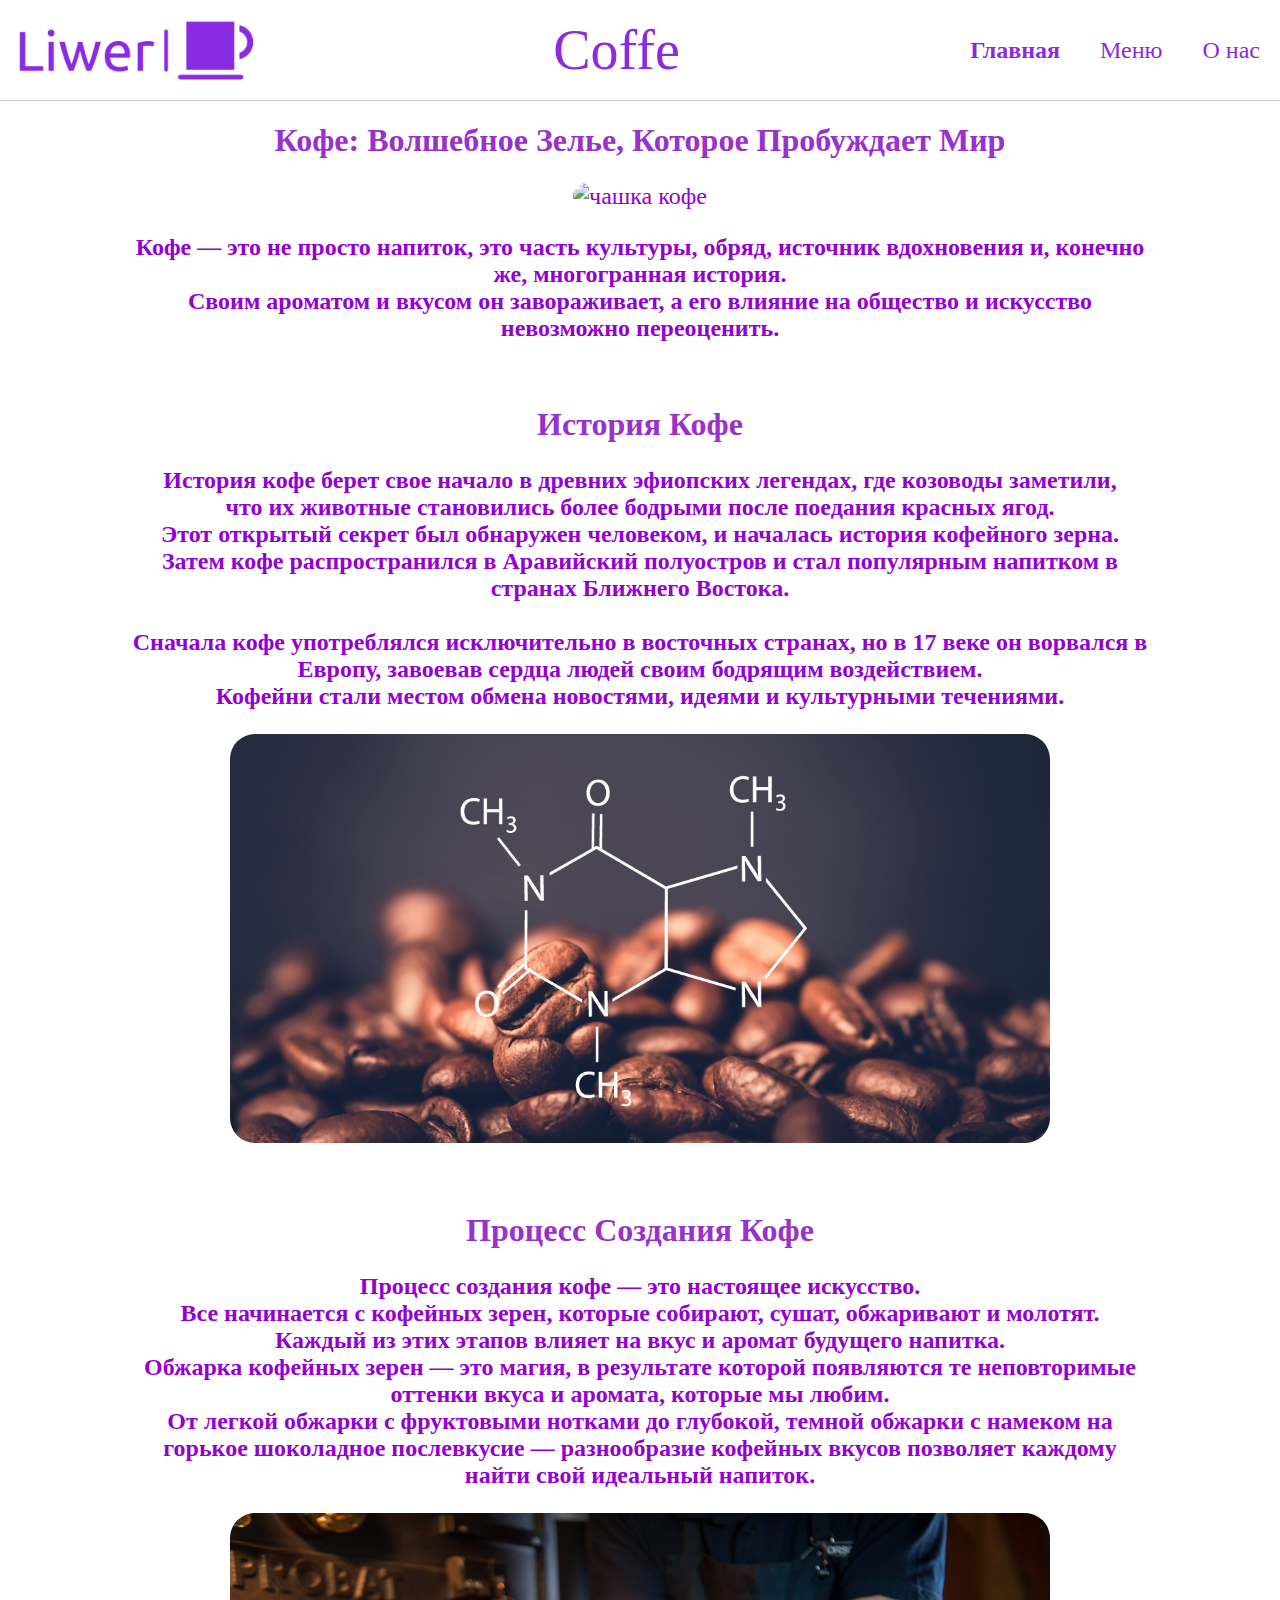
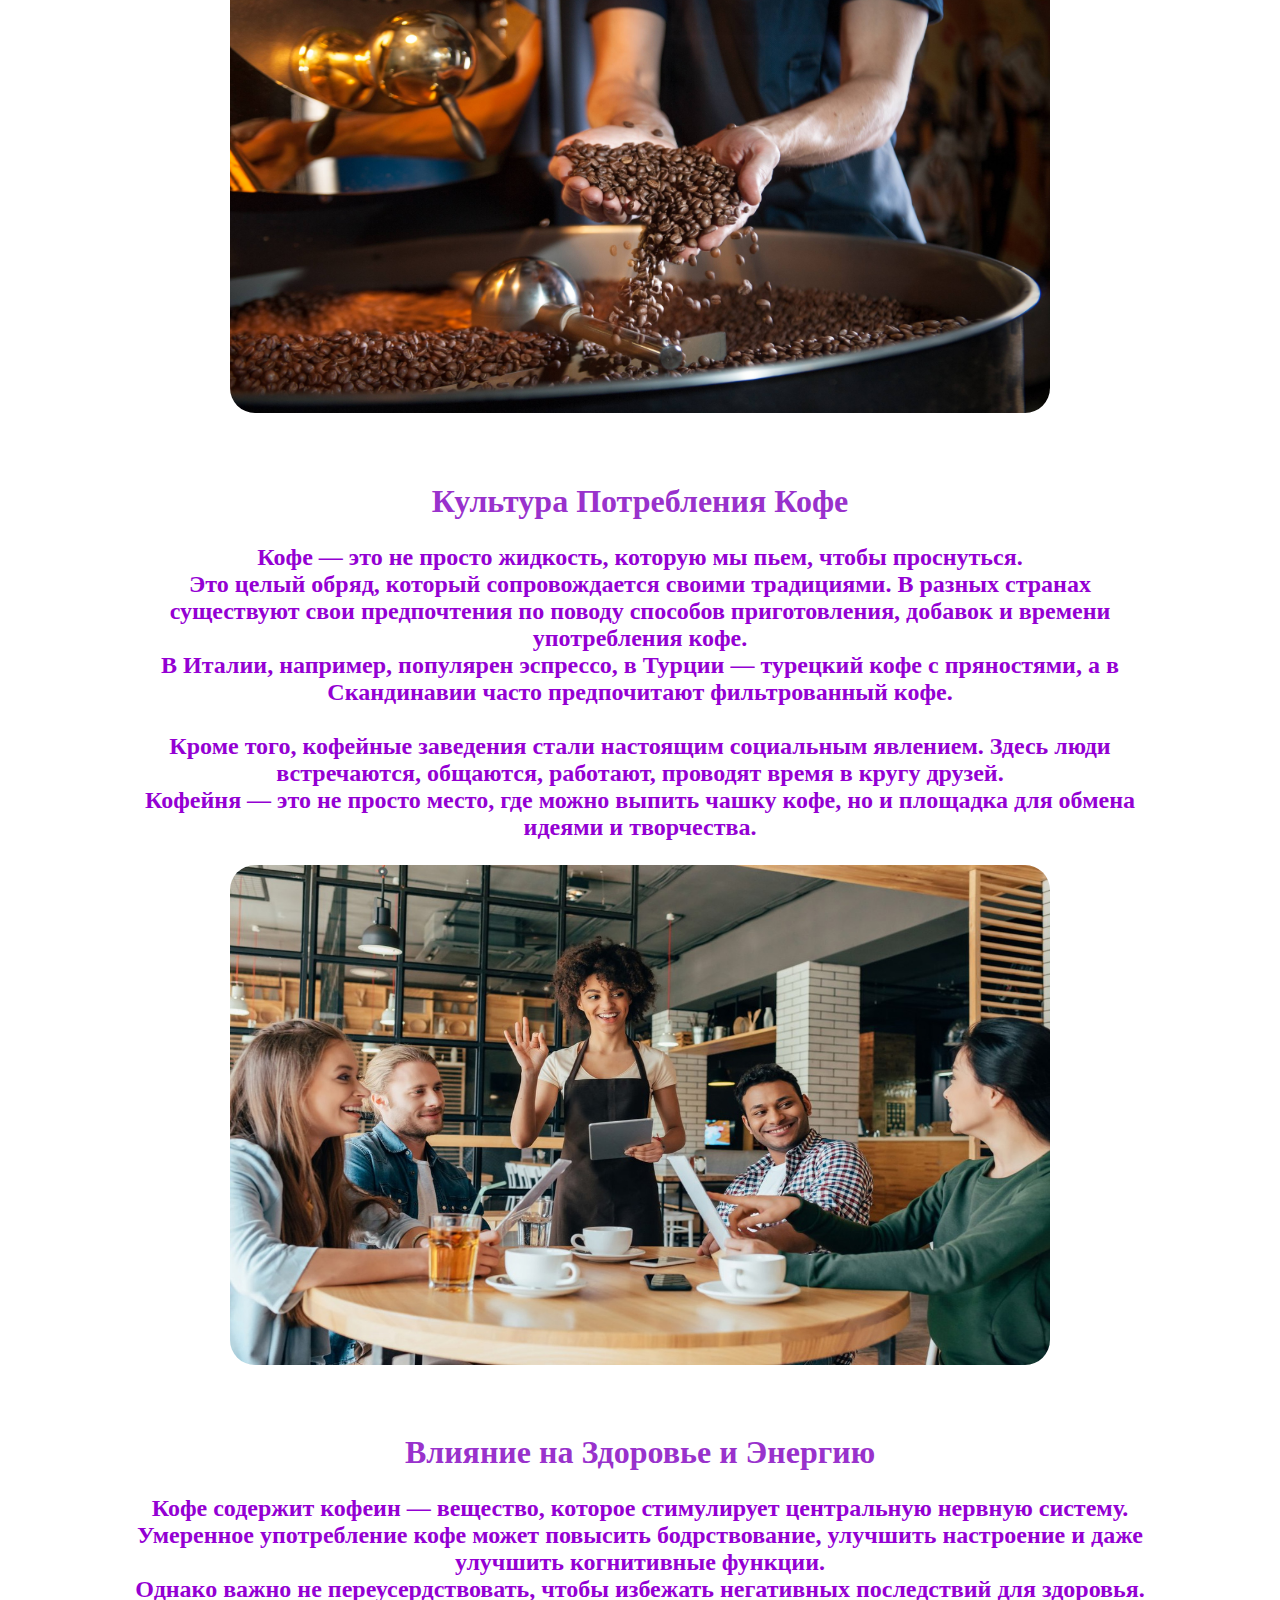
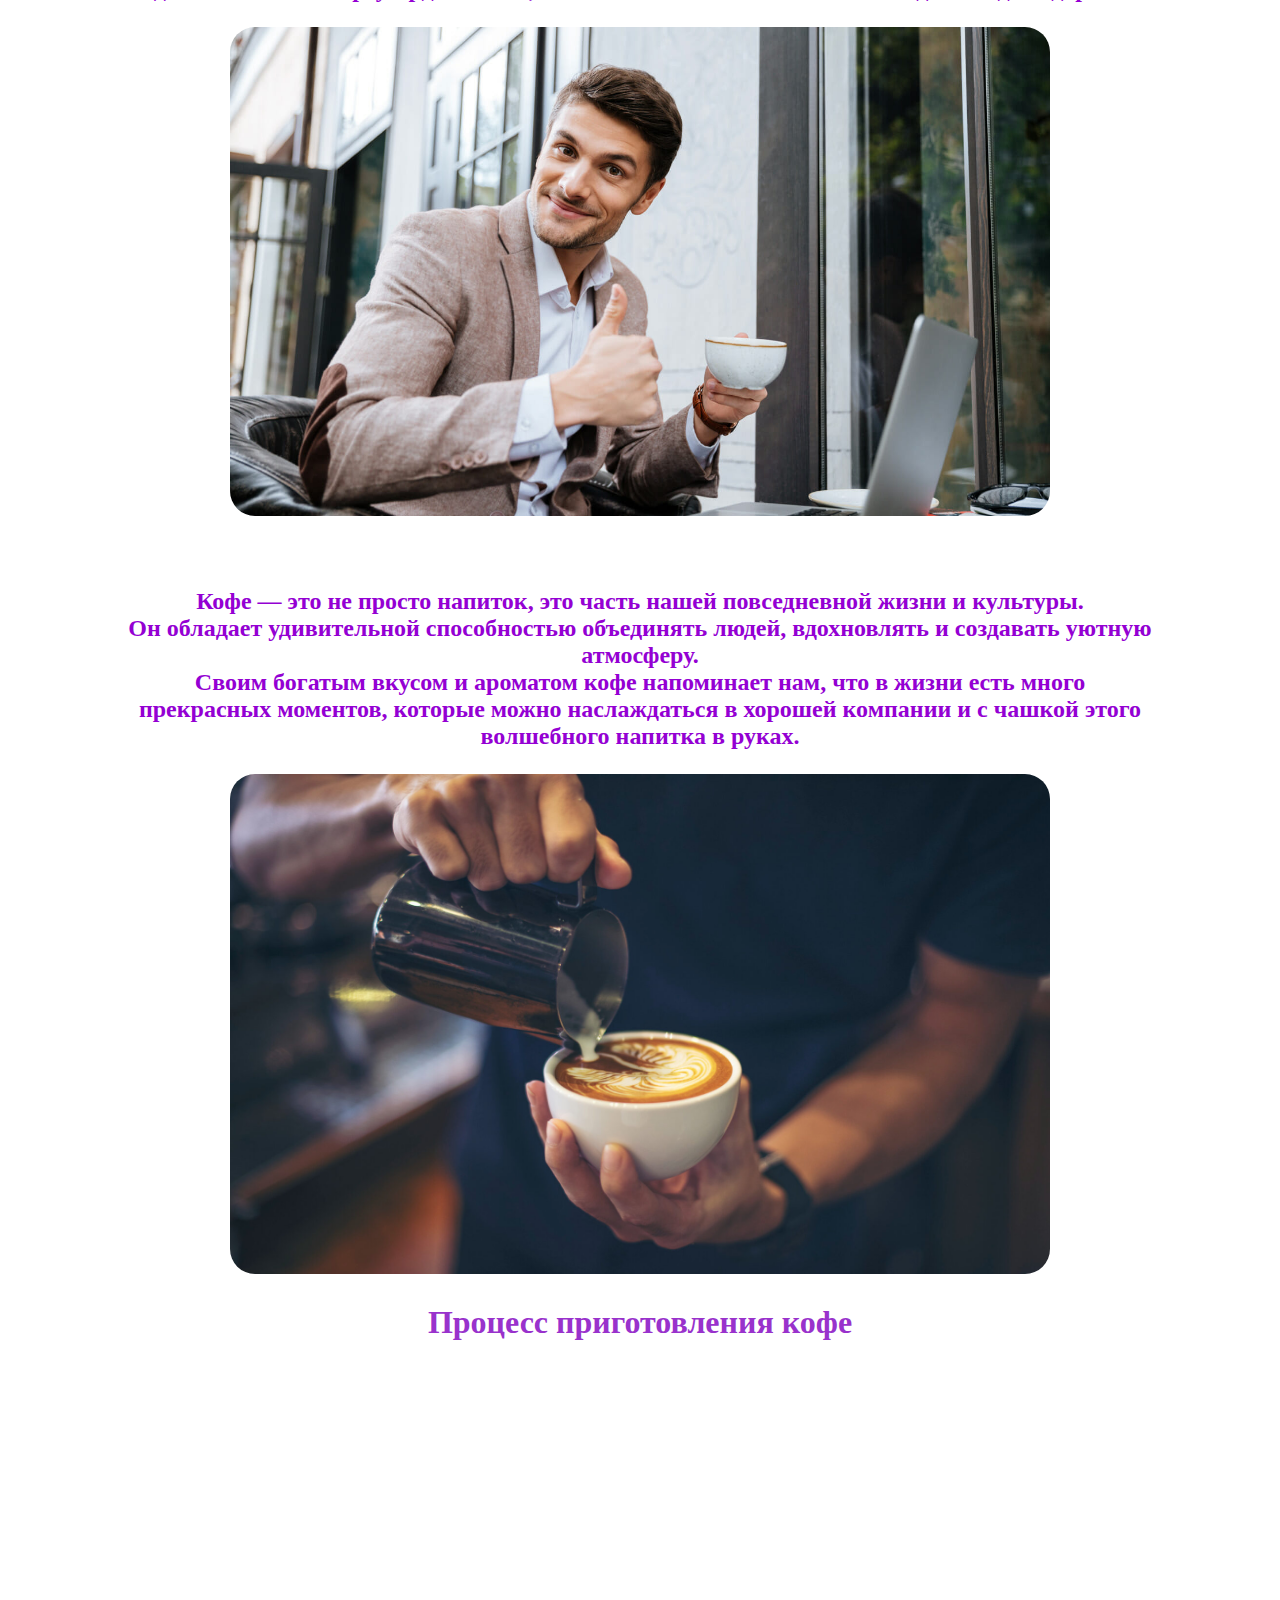
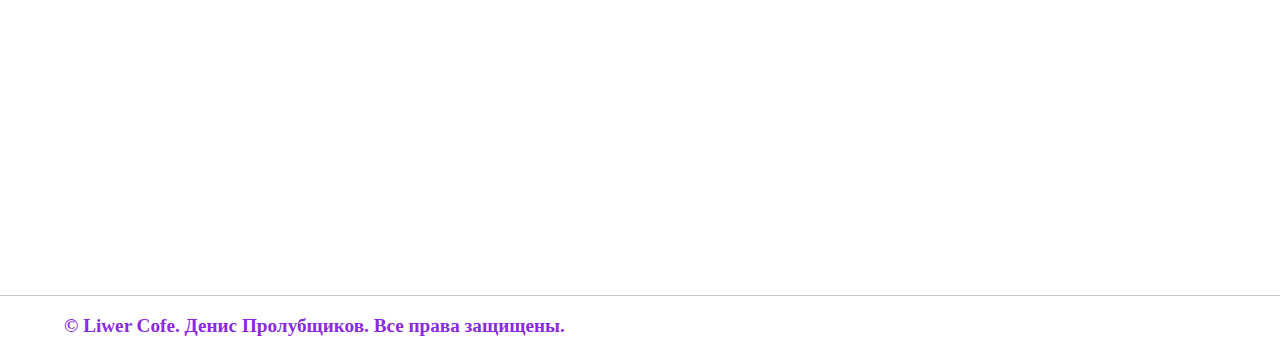
==== index.html @ 3931e284 "Add files via upload" ====
<!DOCTYPE html>
<html lang="en">
<head>
    <meta charset="UTF-8">
    <meta name="viewport" content="width=device-width, initial-scale=1.0">
    <link rel="stylesheet" href="./font-awesome/css/font-awesome.min.css">
    <link rel="stylesheet" href="style.css">
    <link rel="icon" href="icon.jpg" type="image/png">
    <title>Coffe</title>
</head>
<body>
    <header>
        <div class="container">
            <img class="pp_a_img" src="liw_logo.png" alt="" height="100px">
            <p class="pp" style="text-align: center;">Coffe</p>
            <nav id="menu">
                <ul>
                    <li><a href="#" class="active">Главная</a></li>
                    <li><a href="menu.html">Меню</a></li>
                    <li><a href="o_nas.html">О нас</a></li>
                </ul>
            </nav>
        </div>
    </header>
    <main>
        <h1><strong>Кофе: Волшебное Зелье, Которое Пробуждает Мир</strong></h1>
        <p class="maan"><img src="./img1/kofe.jpg" class="cofe" alt="чашка кофе"></p>
        <p class="maan"><strong>Кофе — это не просто напиток, это часть культуры, обряд, источник вдохновения и, конечно же, многогранная история. <br>
             Своим ароматом и вкусом он завораживает, а его влияние на общество и искусство невозможно переоценить.</p></strong><br>
        <h1><strong>История Кофе</strong></h1>
        <p class="maan"><strong>История кофе берет свое начало в древних эфиопских легендах, где козоводы заметили,<br>
             что их животные становились более бодрыми после поедания красных ягод.<br>
            Этот открытый секрет был обнаружен человеком, и началась история кофейного зерна.<br>
            Затем кофе распространился в Аравийский полуостров и стал популярным напитком в странах Ближнего Востока. <br><br>

            Сначала кофе употреблялся исключительно в восточных странах, но в 17 веке он ворвался в Европу, завоевав сердца людей своим бодрящим воздействием.<br>
            Кофейни стали местом обмена новостями, идеями и культурными течениями.</strong></p>
        <p class="maan"><img class="cofe" src="./img1/cocain.jpg" alt="кофеин "></p><br>
        <h1><strong>Процесс Создания Кофе</strong></h1>
        <p class="maan"><strong>Процесс создания кофе — это настоящее искусство. <br>
             Все начинается с кофейных зерен, которые собирают, сушат, обжаривают и молотят.<br>
            Каждый из этих этапов влияет на вкус и аромат будущего напитка.<br>

            Обжарка кофейных зерен — это магия, в результате которой появляются те неповторимые оттенки вкуса и аромата, которые мы любим.<br>
            От легкой обжарки с фруктовыми нотками до глубокой, темной обжарки с намеком на горькое шоколадное послевкусие — разнообразие кофейных вкусов
            позволяет каждому найти свой идеальный напиток.</strong></p>
        <p class="maan"><img src="./img1/mef.jpeg" class="cofe" alt="чел трогает зёрна кофе"></p><br>
        <h1><strong>Культура Потребления Кофе</strong></h1>
        <p class="maan"><strong>Кофе — это не просто жидкость, которую мы пьем, чтобы проснуться. <br>
        Это целый обряд, который сопровождается своими традициями. В разных странах существуют свои предпочтения по поводу способов приготовления,
         добавок и времени употребления кофе.<br>  В Италии, например, популярен эспрессо, в Турции — турецкий кофе с пряностями, а в Скандинавии часто предпочитают фильтрованный кофе. <br><br>
        Кроме того, кофейные заведения стали настоящим социальным явлением. Здесь люди встречаются, общаются, работают, проводят время в кругу друзей. <br>
         Кофейня — это не просто место, где можно выпить чашку кофе, но и площадка для обмена идеями и творчества.</strong></p>
        <p class="maan"><img src="./img1/pivo.jpg" class="cofe" alt="Люди пьют кофе в кофейне"></p><br>
        <h1><strong>Влияние на Здоровье и Энергию</strong></h1>
        <p class="maan"><strong>Кофе содержит кофеин — вещество, которое стимулирует центральную нервную систему. <br>
        Умеренное употребление кофе может повысить бодрствование, улучшить настроение и даже улучшить когнитивные функции. <br>
         Однако важно не переусердствовать, чтобы избежать негативных последствий для здоровья.</strong></p>
        <p class="maan"><img src="./img1/geroin.jpg" alt="бодрый человек после кофе" class="cofe"></p><br>
        <p class="maan"><strong>Кофе — это не просто напиток, это часть нашей повседневной жизни и культуры. <br>
        Он обладает удивительной способностью объединять людей, вдохновлять и создавать уютную атмосферу. <br>
        Своим богатым вкусом и ароматом кофе напоминает нам, что в жизни есть много прекрасных моментов, которые можно наслаждаться в хорошей компании и с чашкой этого волшебного напитка в руках.</strong></p>
        <p class="maan"><img src="./img1/cofe.jpg" class="cofe" alt=""></p>
        <h1><strong>Процесс приготовления кофе</strong></h1>
        <p class="maan"><iframe class="cofe" style="height: 500px;" src="https://www.youtube.com/embed/Wa12wQoaZ9o?si=lwxltxrwJlepYlxv" title="YouTube video player" frameborder="0" allow="accelerometer; autoplay; clipboard-write; encrypted-media; gyroscope; picture-in-picture; web-share" allowfullscreen></iframe></p>

    </main>
    <footer>
        <p class="podval"><strong>&copy; Liwer Cofe. Денис Пролубщиков.&nbsp;Все права защищены.</strong>&nbsp;&nbsp;<a href="https://vk.com/liwer_den"><i class="fa fa-vk" aria-hidden="true"></i></a>&nbsp;&nbsp;<a href="t.me/Den55top1gg"><i class="fa fa-telegram" aria-hidden="true"></i></a>&nbsp;&nbsp;<a href="mailto:denisprolubsikov8449@gmail.com"><i class="fa fa-envelope" aria-hidden="true"></i></a></p>
    </footer>
</body>
</html>
---- style.css ----
body {
    margin: 0;
    padding: 0;
    width: 100%;
    height: 100%;
}

.active {
    font-weight: bold;
}

header {
    background-color: white;
    height: 100px;
    position: sticky;
    max-height: 340px;
    top: 0;
    z-index: 2;
    display: flex;
    align-items: center;
    justify-content: space-between;
    width: 100%;
    border-bottom: 1px solid #c9c9c9;
}

.container {
    display: flex;
    align-items: center;
    justify-content: space-between;
    width: 100%;
}

.container img {
    margin-right: 20px;
}

.container .pp {
    color: #8A2BE2;
    font-size: 3.5rem;
    text-align: center;
    flex-grow: 1;
}

#menu {
    overflow: hidden; /* Избежим выхода за границы */
}

#menu ul {
    list-style-type: none;
    margin: 0;
    padding: 0;
    display: flex;
}

#menu ul li {
    margin-left: auto;
}

#menu ul li a {
    text-decoration: none;
    color: #8A2BE2;
    display: block;
    font-size: 1.5rem;
    background-color: white;
    padding: 10px 20px; /* Добавлены отступы */
}

#menu ul li a:hover {
    background: white;
    color: rgb(225, 0, 255);
    border-radius: 5px;
    transition: 1s;
}
h1{
    text-align: center;
    color: #9932CC;
}
h2{
    text-align: center;
    color: #9932CC;
}
.maan{
    color: #9400D3;
    font-size: 1.5rem;
    text-align: center;
}
main{
    margin-left: 10%;
    margin-right: 10%;
}
.cofe{
    width: 80%;
    max-height: 500px;
    height: auto;
    border-radius: 25px;
    text-align: center;
}
footer{
    bottom: 0;
    border-top: 1px solid #c9c9c9;
    clear: left;
    width: 100%;
    position: relative;
    color: #8A2BE2;
}
.podval{
    clear: left;
    color: #8A2BE2;
    padding-left: 5%;
    font-size: 1.2rem;
    
}
.podval a{
    color: #8A2BE2;
}
.podval a:hover{
    color: rgb(225, 0, 255);
}
@media only screen and (max-width: 768px) {
    header {
        height: 10%;
        justify-content: center;
        align-items: center;
    }

    .pp_a_img {
        height: 80px;
    }

    .container {
        flex-direction: column;
        align-items: center;
        margin-bottom: 10px; /* Adjust the margin to your preference */
    }

    .pp {
        text-align: center;
        font-size: 2.5rem;
        flex-grow: 0;
        margin-top: 3px;
        margin-bottom: 5px; /* Adjust the margin to your preference */
    }

    .container img {
        margin-right: 0;
        margin-bottom: 10px;
    }

    #menu ul {
        justify-content: center;
        text-align: center;
    }

    #menu ul li {
        margin: 0;
    }

    footer {
        padding: 10px 0;
    }
}


.box{
    display: flex;
    justify-content: space-between;
    width: 100%;
    margin: 20px auto;
    flex-wrap: wrap;  
    gap: 30px; 
    
}
.card{
    width: 25%;
    border: 1px solid black;
    padding: 20px;
    border-radius: 15px;
    max-width: 300px;
    background-color: white;
    margin-top: 10px;
    max-height: 400px;
}
.card_image{
    height: 80%;
    max-height: 200px;
    width: 80%;
    max-width: 200px;
    border-radius: 50%;
    text-align: center;
    
    
    
}
.product-card__description{
    text-align: center;
}
.card__description{
    margin-top: 15px;
    text-align: center;
    color: black;
    font-size: 1.2rem;
}
.img_p{
    text-align: center;
}
.product-card__price {
    text-align: center;
    font-weight: bold;
    margin-top: 10px;
  }
   
.product-card__button {
    width: 100%; /* Updated width to occupy the full width of the card */
    text-align: center;
    padding: 10px 30px;
    
    text-decoration: none;
    text-transform: uppercase;
    color: white;
    background-color: #1e88e5;
    border-radius: 15px;
    cursor: pointer;
    bottom: 16px;
}
.product-card__button{
    transition: all 0.8s ease 0s
}
.product-card__button:hover{
    background-color: #e53935;
}
@media screen and (max-width: 768px) {
    .card {
      width: 50%;
      max-width: 100%;
      margin: auto auto 15px;
    }
   }
   
   @media screen and (max-width: 480px) {
    .card {
      width: 95%;
    }
   }
hr{
    color: #c9c9c9;
    background-color: #c9c9c9;
}
.ok{
    text-align: center;
    color: #8A2BE2;
    font-size: 3.5rem;
    list-style-type: none;
    text-decoration: none;
    margin: auto;
}
.ok a{
    color: #8A2BE2;
    text-decoration: none;
    list-style-type: none;
}
.ok a:hover{
    color: rgb(225, 0, 255);
}
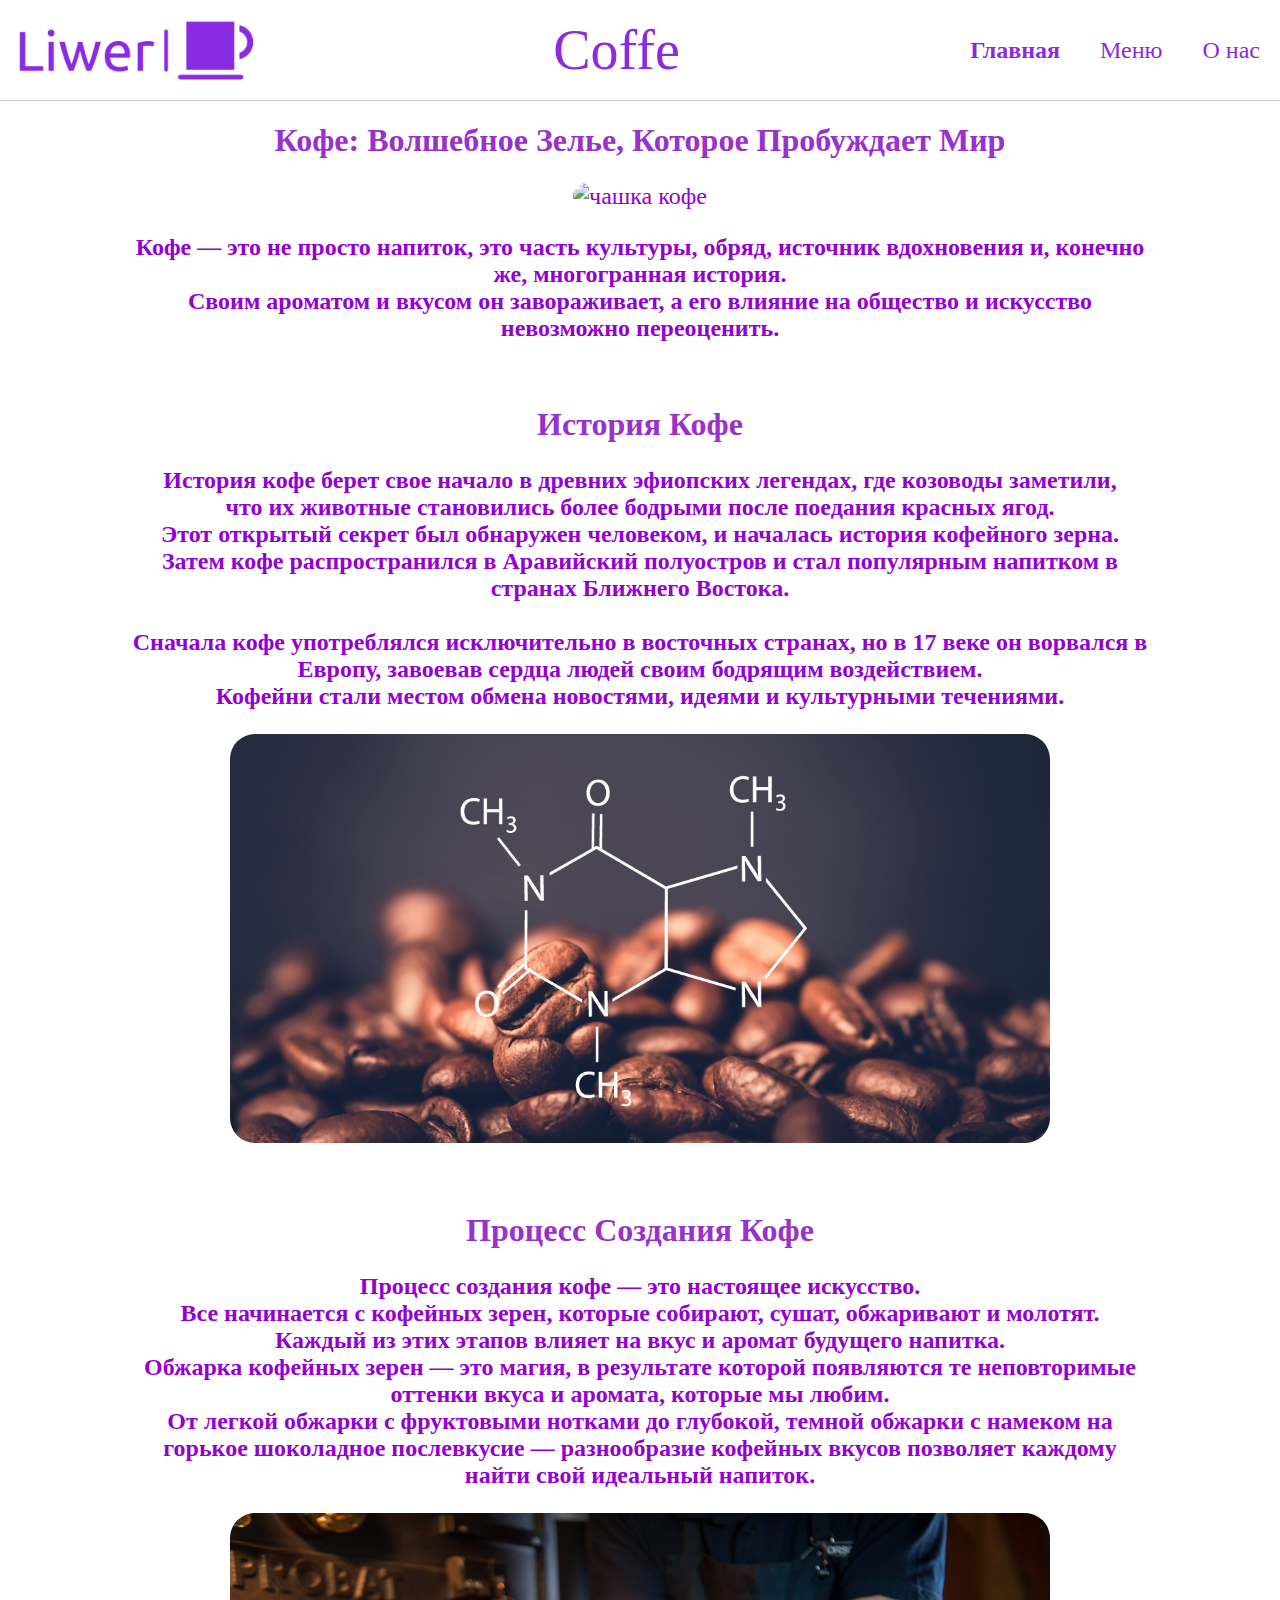
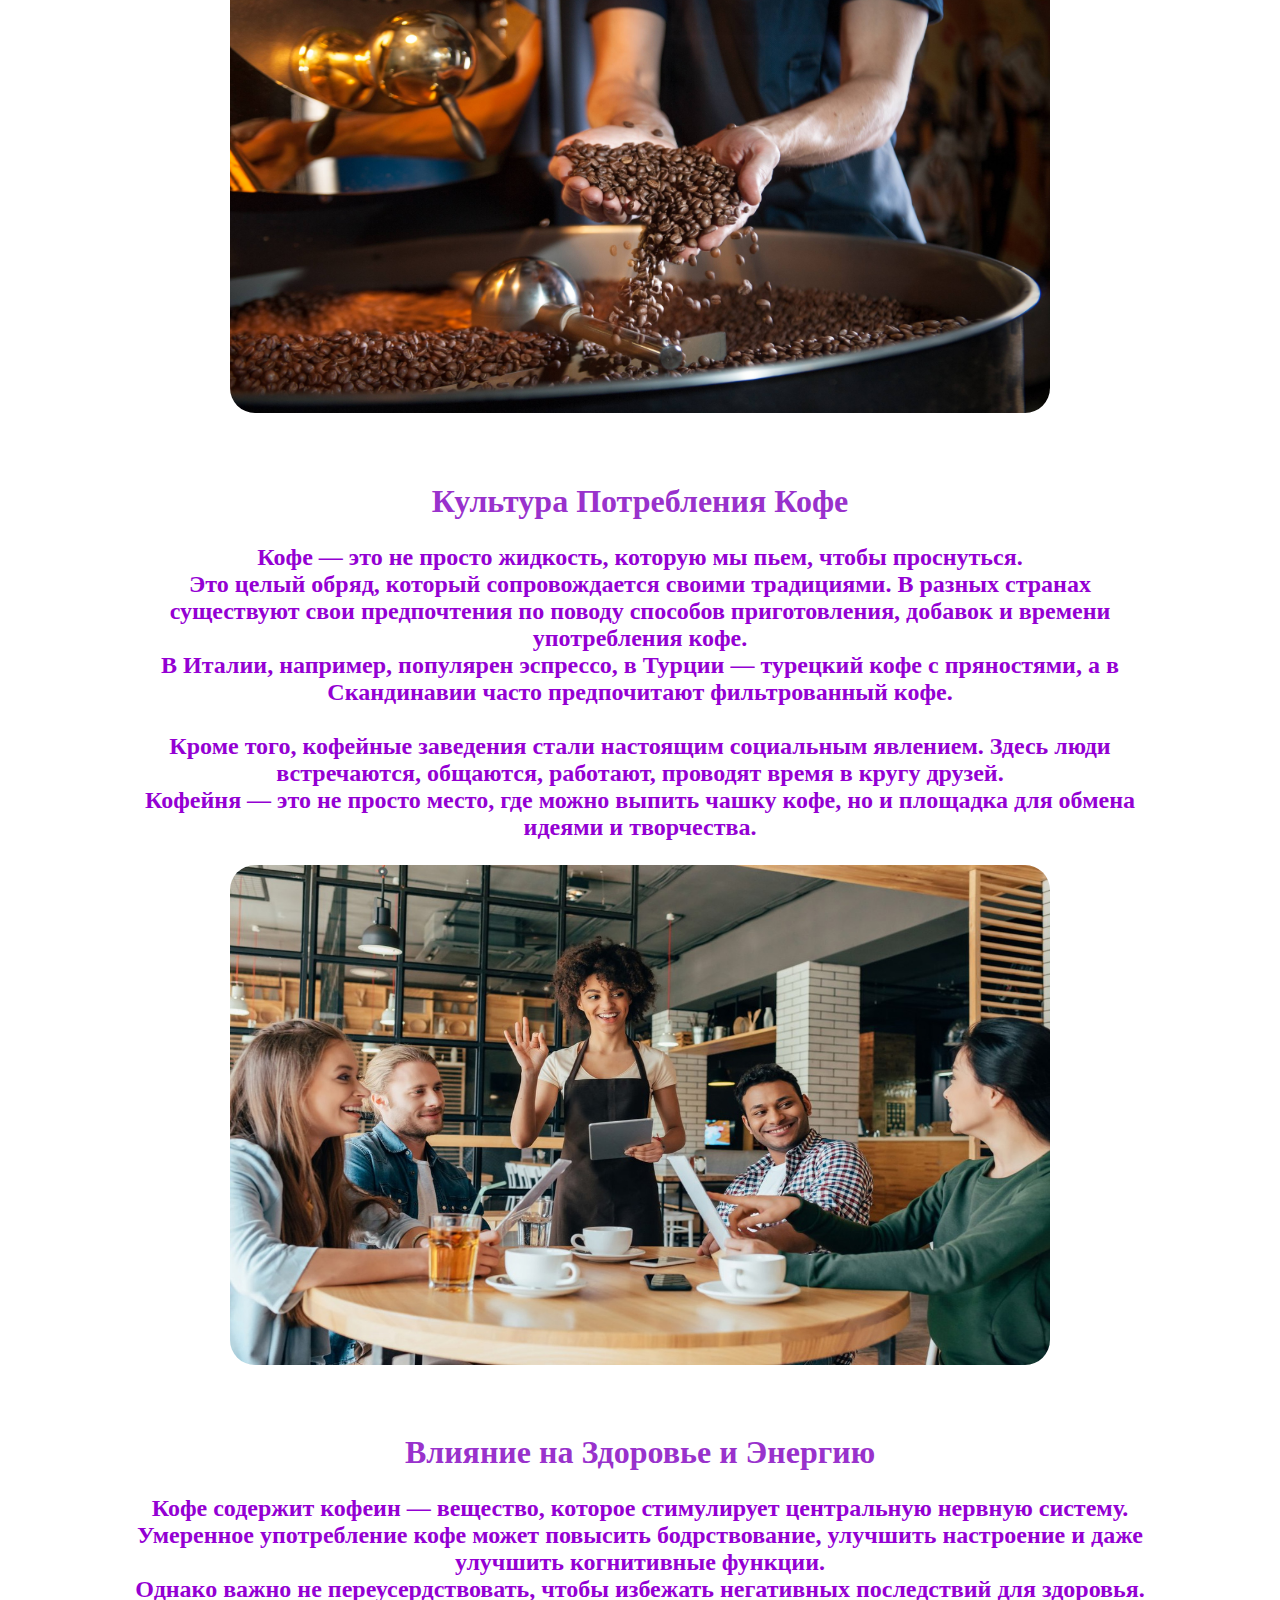
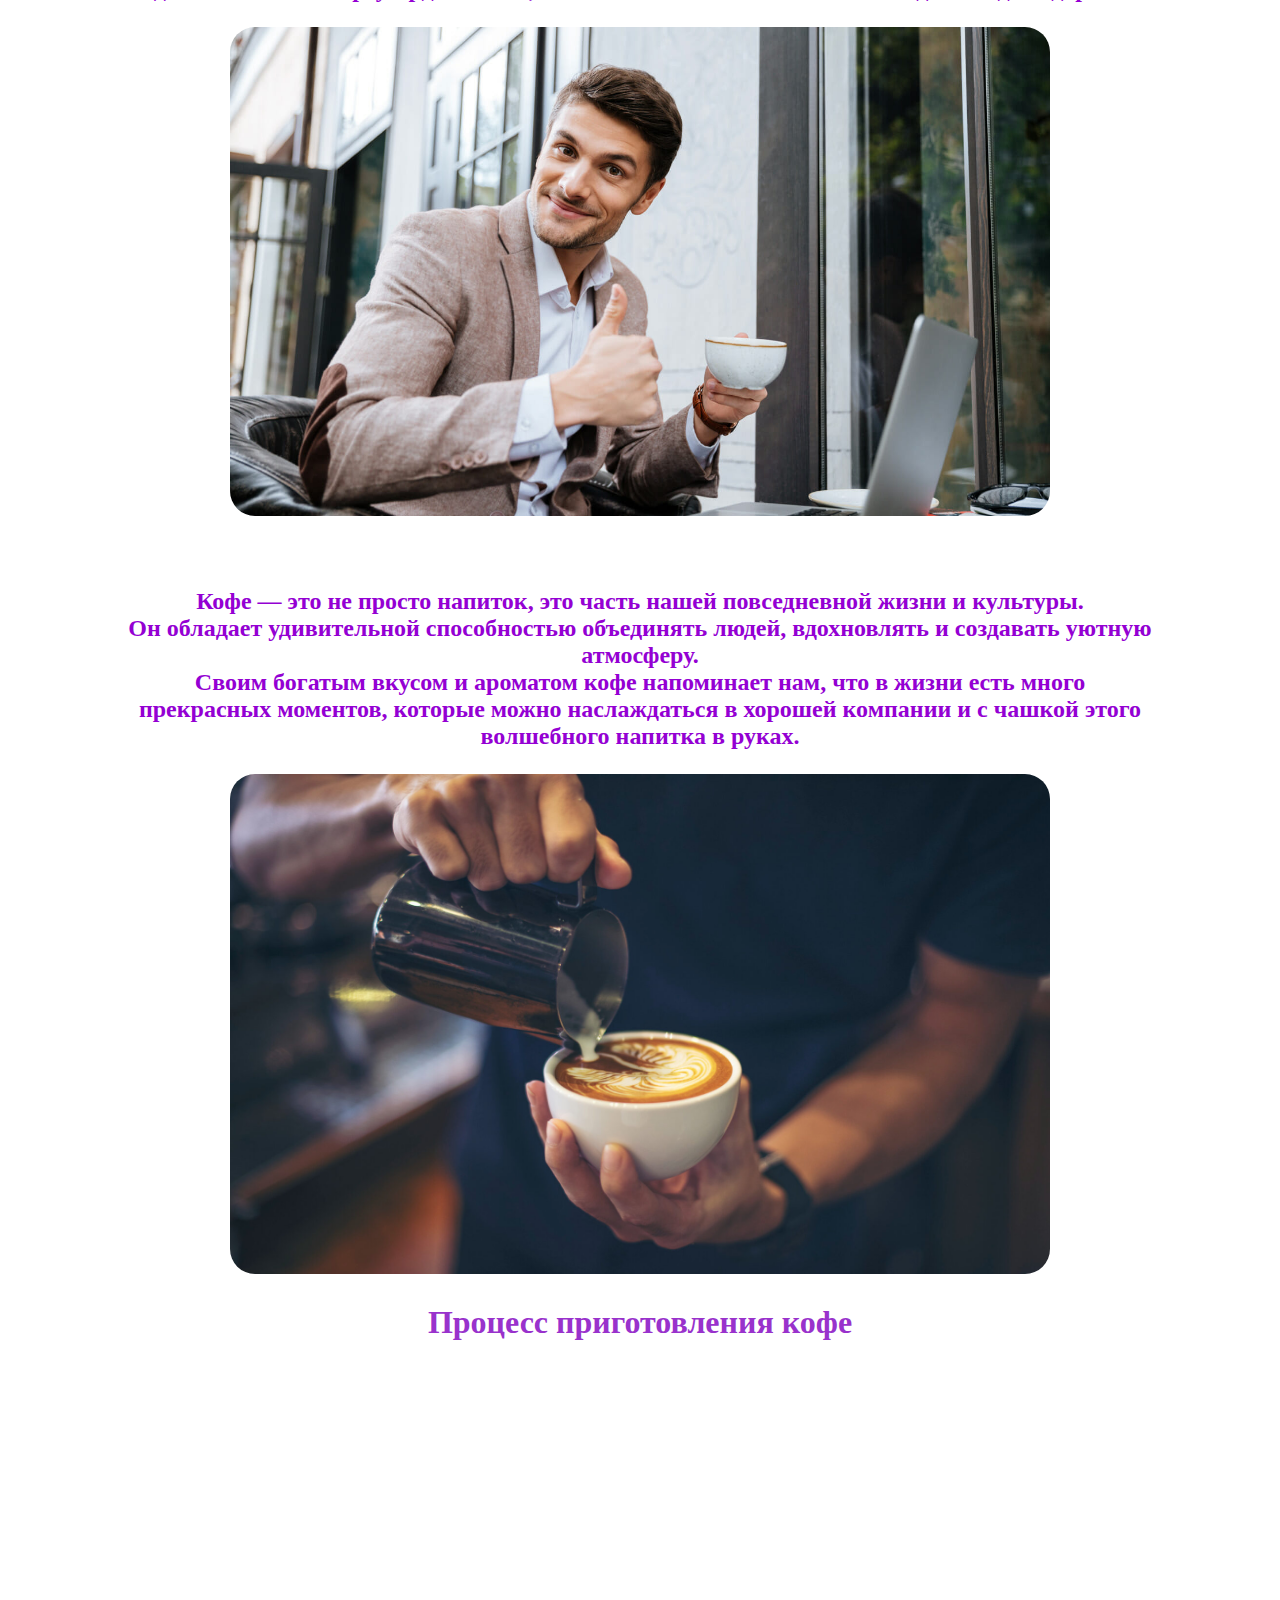
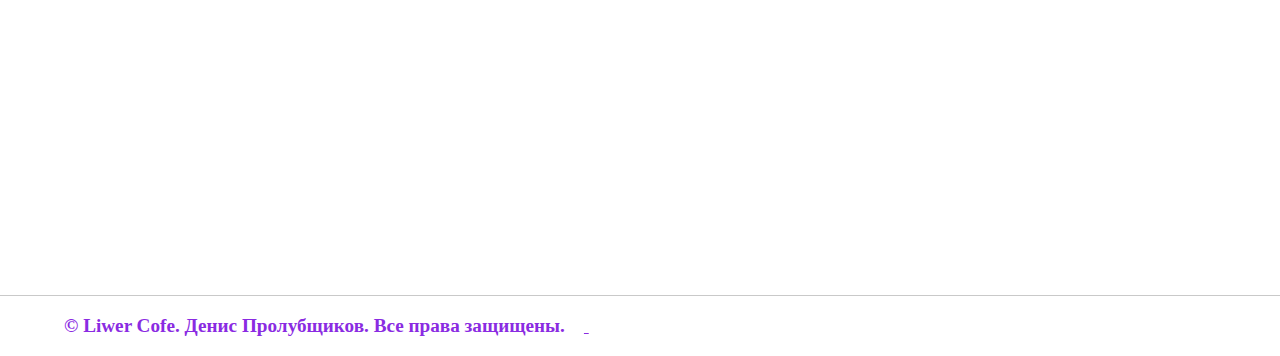
==== commit 24b6cef2: "Update index.html" ====
--- a/index.html
+++ b/index.html
@@ -1,72 +1,74 @@
-<!DOCTYPE html>
-<html lang="en">
-<head>
-    <meta charset="UTF-8">
-    <meta name="viewport" content="width=device-width, initial-scale=1.0">
-    <link rel="stylesheet" href="./font-awesome/css/font-awesome.min.css">
-    <link rel="stylesheet" href="style.css">
-    <link rel="icon" href="icon.jpg" type="image/png">
-    <title>Coffe</title>
-</head>
-<body>
-    <header>
-        <div class="container">
-            <img class="pp_a_img" src="liw_logo.png" alt="" height="100px">
-            <p class="pp" style="text-align: center;">Coffe</p>
-            <nav id="menu">
-                <ul>
-                    <li><a href="#" class="active">Главная</a></li>
-                    <li><a href="menu.html">Меню</a></li>
-                    <li><a href="o_nas.html">О нас</a></li>
-                </ul>
-            </nav>
-        </div>
-    </header>
-    <main>
-        <h1><strong>Кофе: Волшебное Зелье, Которое Пробуждает Мир</strong></h1>
-        <p class="maan"><img src="./img1/kofe.jpg" class="cofe" alt="чашка кофе"></p>
-        <p class="maan"><strong>Кофе — это не просто напиток, это часть культуры, обряд, источник вдохновения и, конечно же, многогранная история. <br>
-             Своим ароматом и вкусом он завораживает, а его влияние на общество и искусство невозможно переоценить.</p></strong><br>
-        <h1><strong>История Кофе</strong></h1>
-        <p class="maan"><strong>История кофе берет свое начало в древних эфиопских легендах, где козоводы заметили,<br>
-             что их животные становились более бодрыми после поедания красных ягод.<br>
-            Этот открытый секрет был обнаружен человеком, и началась история кофейного зерна.<br>
-            Затем кофе распространился в Аравийский полуостров и стал популярным напитком в странах Ближнего Востока. <br><br>
-
-            Сначала кофе употреблялся исключительно в восточных странах, но в 17 веке он ворвался в Европу, завоевав сердца людей своим бодрящим воздействием.<br>
-            Кофейни стали местом обмена новостями, идеями и культурными течениями.</strong></p>
-        <p class="maan"><img class="cofe" src="./img1/cocain.jpg" alt="кофеин "></p><br>
-        <h1><strong>Процесс Создания Кофе</strong></h1>
-        <p class="maan"><strong>Процесс создания кофе — это настоящее искусство. <br>
-             Все начинается с кофейных зерен, которые собирают, сушат, обжаривают и молотят.<br>
-            Каждый из этих этапов влияет на вкус и аромат будущего напитка.<br>
-
-            Обжарка кофейных зерен — это магия, в результате которой появляются те неповторимые оттенки вкуса и аромата, которые мы любим.<br>
-            От легкой обжарки с фруктовыми нотками до глубокой, темной обжарки с намеком на горькое шоколадное послевкусие — разнообразие кофейных вкусов
-            позволяет каждому найти свой идеальный напиток.</strong></p>
-        <p class="maan"><img src="./img1/mef.jpeg" class="cofe" alt="чел трогает зёрна кофе"></p><br>
-        <h1><strong>Культура Потребления Кофе</strong></h1>
-        <p class="maan"><strong>Кофе — это не просто жидкость, которую мы пьем, чтобы проснуться. <br>
-        Это целый обряд, который сопровождается своими традициями. В разных странах существуют свои предпочтения по поводу способов приготовления,
-         добавок и времени употребления кофе.<br>  В Италии, например, популярен эспрессо, в Турции — турецкий кофе с пряностями, а в Скандинавии часто предпочитают фильтрованный кофе. <br><br>
-        Кроме того, кофейные заведения стали настоящим социальным явлением. Здесь люди встречаются, общаются, работают, проводят время в кругу друзей. <br>
-         Кофейня — это не просто место, где можно выпить чашку кофе, но и площадка для обмена идеями и творчества.</strong></p>
-        <p class="maan"><img src="./img1/pivo.jpg" class="cofe" alt="Люди пьют кофе в кофейне"></p><br>
-        <h1><strong>Влияние на Здоровье и Энергию</strong></h1>
-        <p class="maan"><strong>Кофе содержит кофеин — вещество, которое стимулирует центральную нервную систему. <br>
-        Умеренное употребление кофе может повысить бодрствование, улучшить настроение и даже улучшить когнитивные функции. <br>
-         Однако важно не переусердствовать, чтобы избежать негативных последствий для здоровья.</strong></p>
-        <p class="maan"><img src="./img1/geroin.jpg" alt="бодрый человек после кофе" class="cofe"></p><br>
-        <p class="maan"><strong>Кофе — это не просто напиток, это часть нашей повседневной жизни и культуры. <br>
-        Он обладает удивительной способностью объединять людей, вдохновлять и создавать уютную атмосферу. <br>
-        Своим богатым вкусом и ароматом кофе напоминает нам, что в жизни есть много прекрасных моментов, которые можно наслаждаться в хорошей компании и с чашкой этого волшебного напитка в руках.</strong></p>
-        <p class="maan"><img src="./img1/cofe.jpg" class="cofe" alt=""></p>
-        <h1><strong>Процесс приготовления кофе</strong></h1>
-        <p class="maan"><iframe class="cofe" style="height: 500px;" src="https://www.youtube.com/embed/Wa12wQoaZ9o?si=lwxltxrwJlepYlxv" title="YouTube video player" frameborder="0" allow="accelerometer; autoplay; clipboard-write; encrypted-media; gyroscope; picture-in-picture; web-share" allowfullscreen></iframe></p>
-
-    </main>
-    <footer>
-        <p class="podval"><strong>&copy; Liwer Cofe. Денис Пролубщиков.&nbsp;Все права защищены.</strong>&nbsp;&nbsp;<a href="https://vk.com/liwer_den"><i class="fa fa-vk" aria-hidden="true"></i></a>&nbsp;&nbsp;<a href="t.me/Den55top1gg"><i class="fa fa-telegram" aria-hidden="true"></i></a>&nbsp;&nbsp;<a href="mailto:denisprolubsikov8449@gmail.com"><i class="fa fa-envelope" aria-hidden="true"></i></a></p>
-    </footer>
-</body>
-</html>
+<!DOCTYPE html>
+<html lang="en">
+<head>
+    <meta charset="UTF-8">
+    <meta name="viewport" content="width=device-width, initial-scale=1.0">
+    <link rel="stylesheet" href="https://cdnjs.cloudflare.com/ajax/libs/font-awesome/6.5.1/css/all.min.css" integrity="sha512-DTOQO9RWCH3ppGqcWaEA1BIZOC6xxalwEsw9c2QQeAIftl+Vegovlnee1c9QX4TctnWMn13TZye+giMm8e2LwA==" crossorigin="anonymous" referrerpolicy="no-referrer" />
+    
+
+    <link rel="stylesheet" href="style.css">
+    <link rel="icon" href="icon.jpg" type="image/png">
+    <title>Coffe</title>
+</head>
+<body>
+    <header>
+        <div class="container">
+            <img class="pp_a_img" src="liw_logo.png" alt="" height="100px">
+            <p class="pp" style="text-align: center;">Coffe</p>
+            <nav id="menu">
+                <ul>
+                    <li><a href="#" class="active">Главная</a></li>
+                    <li><a href="menu.html">Меню</a></li>
+                    <li><a href="o_nas.html">О нас</a></li>
+                </ul>
+            </nav>
+        </div>
+    </header>
+    <main>
+        <h1><strong>Кофе: Волшебное Зелье, Которое Пробуждает Мир</strong></h1>
+        <p class="maan"><img src="./img1/kofe.jpg" class="cofe" alt="чашка кофе"></p>
+        <p class="maan"><strong>Кофе — это не просто напиток, это часть культуры, обряд, источник вдохновения и, конечно же, многогранная история. <br>
+             Своим ароматом и вкусом он завораживает, а его влияние на общество и искусство невозможно переоценить.</p></strong><br>
+        <h1><strong>История Кофе</strong></h1>
+        <p class="maan"><strong>История кофе берет свое начало в древних эфиопских легендах, где козоводы заметили,<br>
+             что их животные становились более бодрыми после поедания красных ягод.<br>
+            Этот открытый секрет был обнаружен человеком, и началась история кофейного зерна.<br>
+            Затем кофе распространился в Аравийский полуостров и стал популярным напитком в странах Ближнего Востока. <br><br>
+
+            Сначала кофе употреблялся исключительно в восточных странах, но в 17 веке он ворвался в Европу, завоевав сердца людей своим бодрящим воздействием.<br>
+            Кофейни стали местом обмена новостями, идеями и культурными течениями.</strong></p>
+        <p class="maan"><img class="cofe" src="./img1/cocain.jpg" alt="кофеин "></p><br>
+        <h1><strong>Процесс Создания Кофе</strong></h1>
+        <p class="maan"><strong>Процесс создания кофе — это настоящее искусство. <br>
+             Все начинается с кофейных зерен, которые собирают, сушат, обжаривают и молотят.<br>
+            Каждый из этих этапов влияет на вкус и аромат будущего напитка.<br>
+
+            Обжарка кофейных зерен — это магия, в результате которой появляются те неповторимые оттенки вкуса и аромата, которые мы любим.<br>
+            От легкой обжарки с фруктовыми нотками до глубокой, темной обжарки с намеком на горькое шоколадное послевкусие — разнообразие кофейных вкусов
+            позволяет каждому найти свой идеальный напиток.</strong></p>
+        <p class="maan"><img src="./img1/mef.jpeg" class="cofe" alt="чел трогает зёрна кофе"></p><br>
+        <h1><strong>Культура Потребления Кофе</strong></h1>
+        <p class="maan"><strong>Кофе — это не просто жидкость, которую мы пьем, чтобы проснуться. <br>
+        Это целый обряд, который сопровождается своими традициями. В разных странах существуют свои предпочтения по поводу способов приготовления,
+         добавок и времени употребления кофе.<br>  В Италии, например, популярен эспрессо, в Турции — турецкий кофе с пряностями, а в Скандинавии часто предпочитают фильтрованный кофе. <br><br>
+        Кроме того, кофейные заведения стали настоящим социальным явлением. Здесь люди встречаются, общаются, работают, проводят время в кругу друзей. <br>
+         Кофейня — это не просто место, где можно выпить чашку кофе, но и площадка для обмена идеями и творчества.</strong></p>
+        <p class="maan"><img src="./img1/pivo.jpg" class="cofe" alt="Люди пьют кофе в кофейне"></p><br>
+        <h1><strong>Влияние на Здоровье и Энергию</strong></h1>
+        <p class="maan"><strong>Кофе содержит кофеин — вещество, которое стимулирует центральную нервную систему. <br>
+        Умеренное употребление кофе может повысить бодрствование, улучшить настроение и даже улучшить когнитивные функции. <br>
+         Однако важно не переусердствовать, чтобы избежать негативных последствий для здоровья.</strong></p>
+        <p class="maan"><img src="./img1/geroin.jpg" alt="бодрый человек после кофе" class="cofe"></p><br>
+        <p class="maan"><strong>Кофе — это не просто напиток, это часть нашей повседневной жизни и культуры. <br>
+        Он обладает удивительной способностью объединять людей, вдохновлять и создавать уютную атмосферу. <br>
+        Своим богатым вкусом и ароматом кофе напоминает нам, что в жизни есть много прекрасных моментов, которые можно наслаждаться в хорошей компании и с чашкой этого волшебного напитка в руках.</strong></p>
+        <p class="maan"><img src="./img1/cofe.jpg" class="cofe" alt=""></p>
+        <h1><strong>Процесс приготовления кофе</strong></h1>
+        <p class="maan"><iframe class="cofe" style="height: 500px;" src="https://www.youtube.com/embed/Wa12wQoaZ9o?si=lwxltxrwJlepYlxv" title="YouTube video player" frameborder="0" allow="accelerometer; autoplay; clipboard-write; encrypted-media; gyroscope; picture-in-picture; web-share" allowfullscreen></iframe></p>
+
+    </main>
+    <footer>
+        <p class="podval"><strong>&copy; Liwer Cofe. Денис Пролубщиков.&nbsp;Все права защищены.</strong>&nbsp;&nbsp;<a href="https://vk.com/liwer_den"><i class="fa fa-vk" aria-hidden="true"></i></a>&nbsp;&nbsp;<a href="t.me/Den55top1gg"><i class="fa-brands fa-telegram"></i> </a>&nbsp;&nbsp;<a href="mailto:denisprolubsikov8449@gmail.com"><i class="fa fa-envelope" aria-hidden="true"></i></a></p>
+    </footer>
+</body>
+</html>
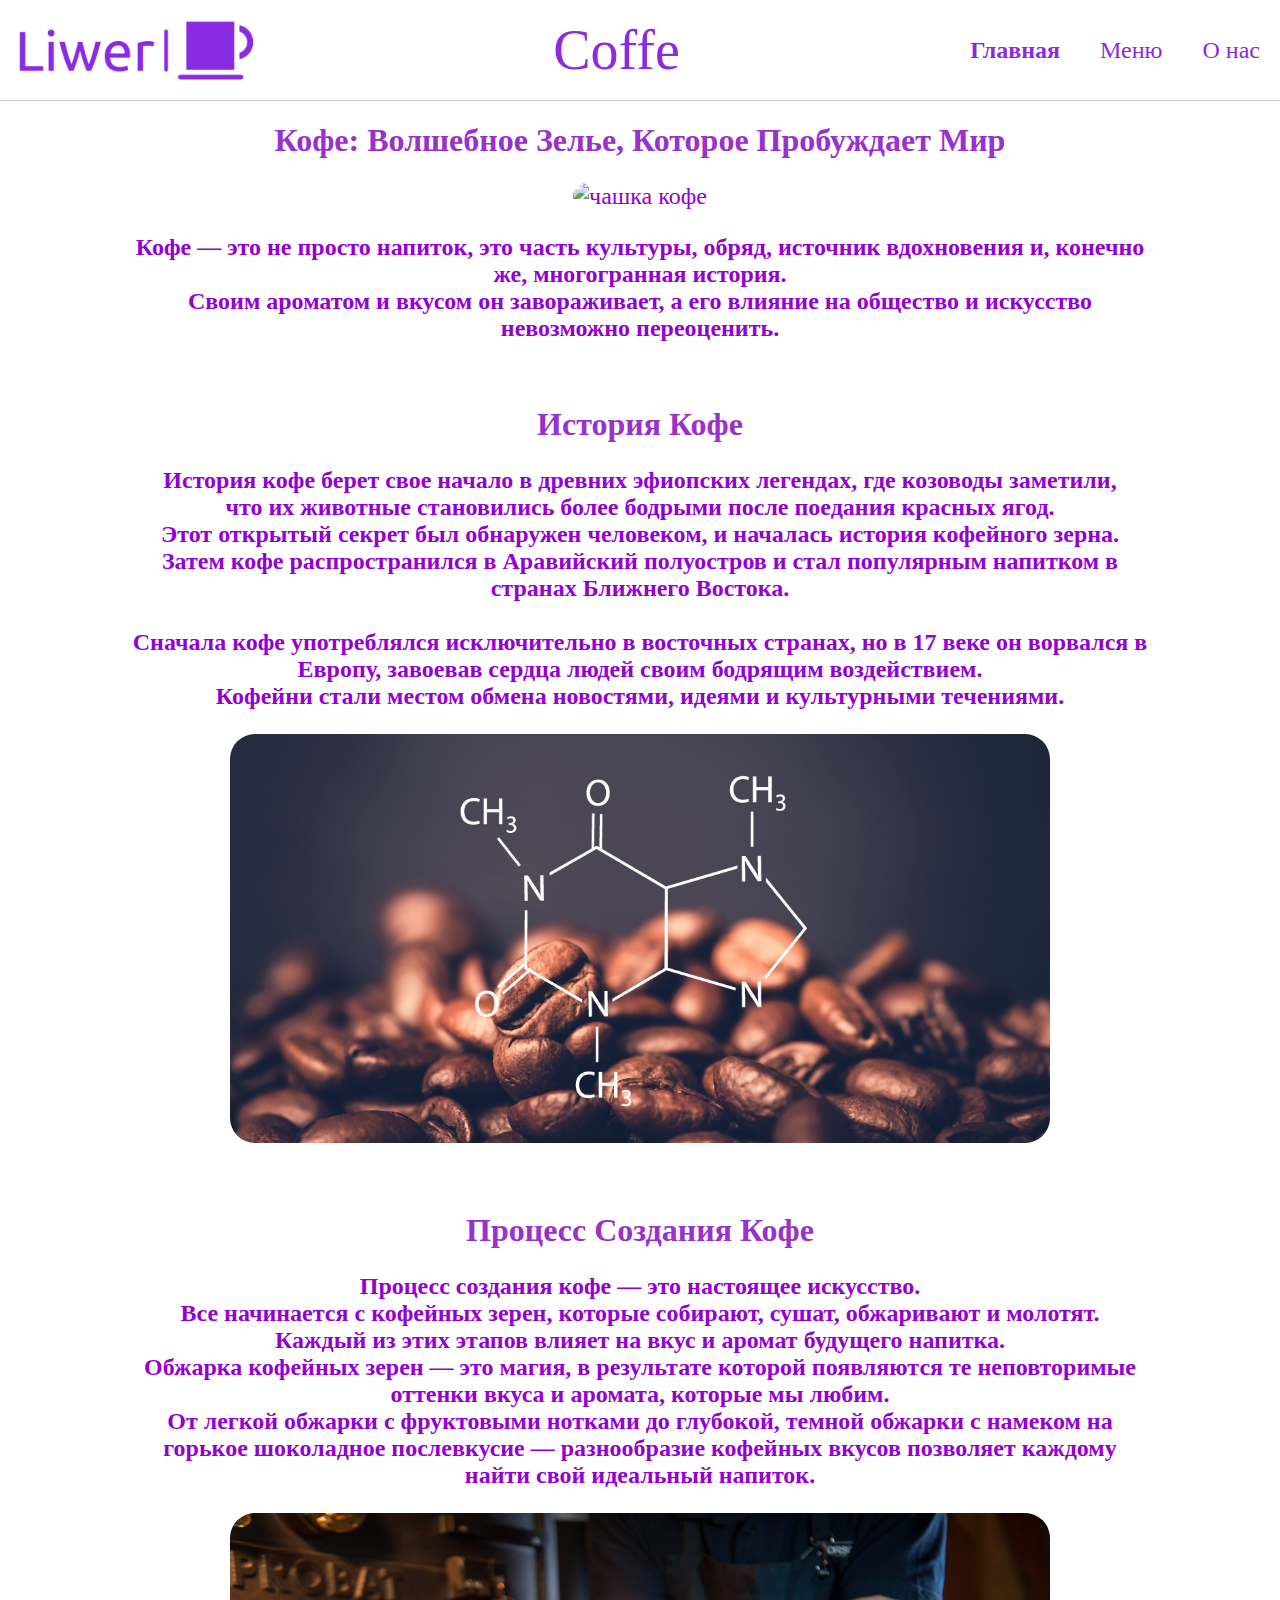
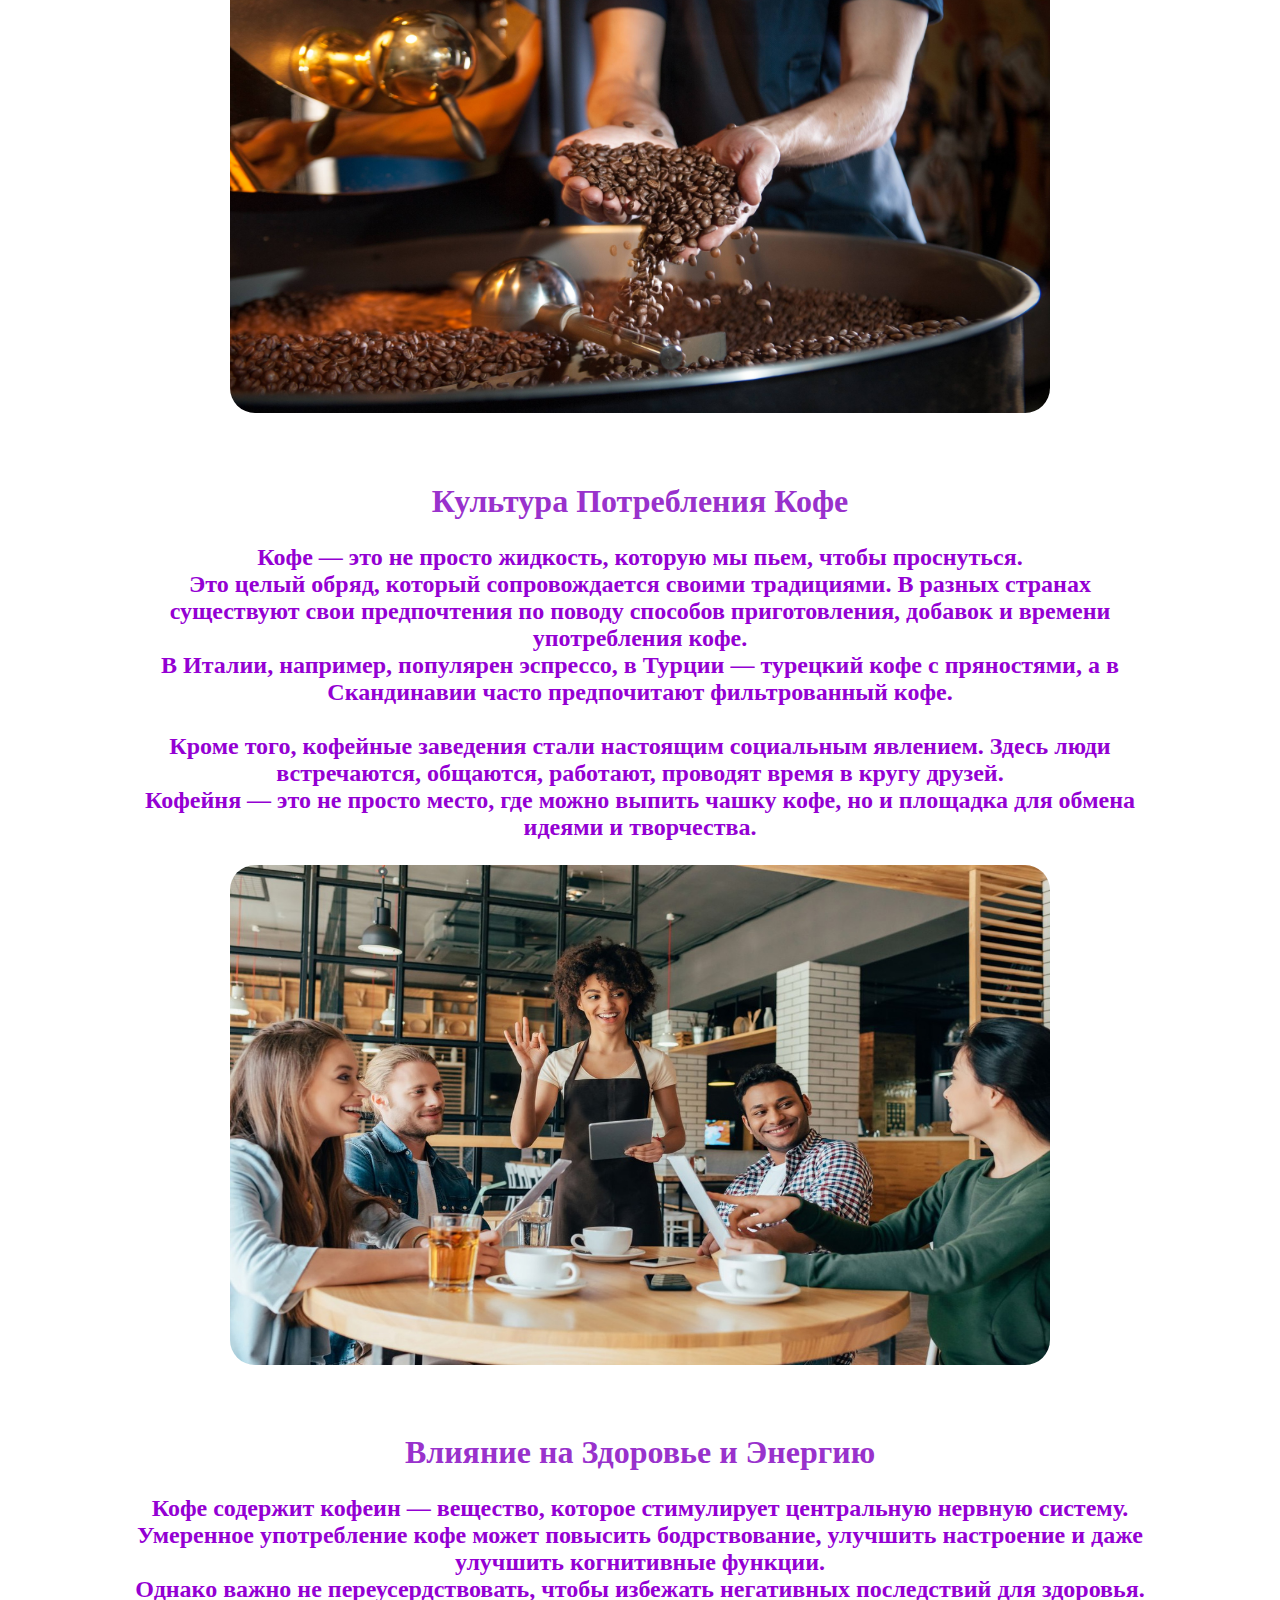
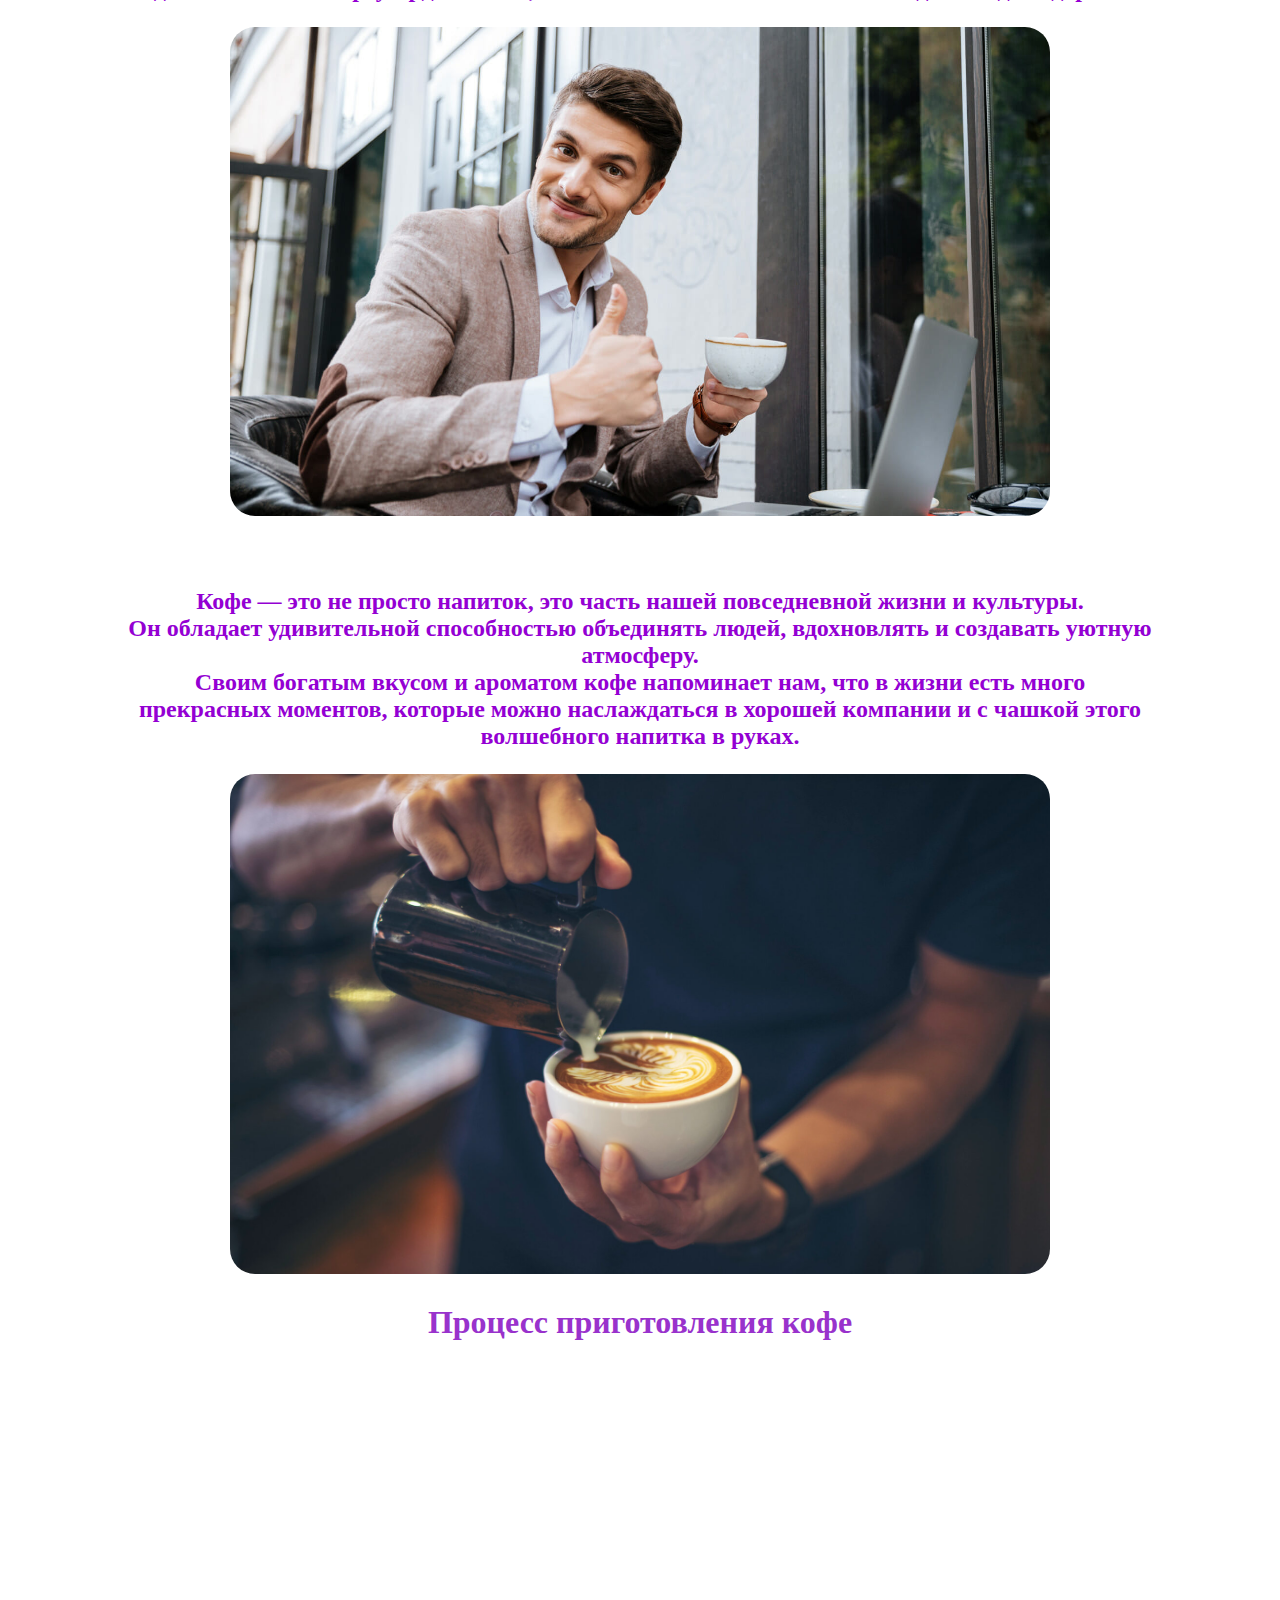
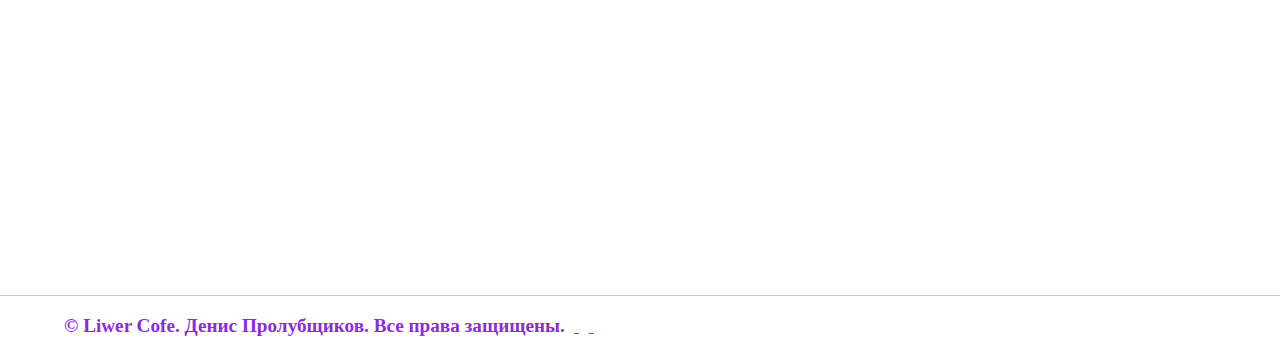
==== commit db81d30c: "Update index.html" ====
--- a/index.html
+++ b/index.html
@@ -68,7 +68,7 @@
 
     </main>
     <footer>
-        <p class="podval"><strong>&copy; Liwer Cofe. Денис Пролубщиков.&nbsp;Все права защищены.</strong>&nbsp;&nbsp;<a href="https://vk.com/liwer_den"><i class="fa fa-vk" aria-hidden="true"></i></a>&nbsp;&nbsp;<a href="t.me/Den55top1gg"><i class="fa-brands fa-telegram"></i> </a>&nbsp;&nbsp;<a href="mailto:denisprolubsikov8449@gmail.com"><i class="fa fa-envelope" aria-hidden="true"></i></a></p>
+        <p class="podval"><strong>&copy; Liwer Cofe. Денис Пролубщиков.&nbsp;Все права защищены.</strong>&nbsp;&nbsp;<a href="https://vk.com/liwer_den"><i class="fa-brands fa-vk"></i> </a>&nbsp;&nbsp;<a href="t.me/Den55top1gg"><i class="fa-brands fa-telegram"></i> </a>&nbsp;&nbsp;<a href="mailto:denisprolubsikov8449@gmail.com"><i class="fa fa-envelope" aria-hidden="true"></i></a></p>
     </footer>
 </body>
 </html>
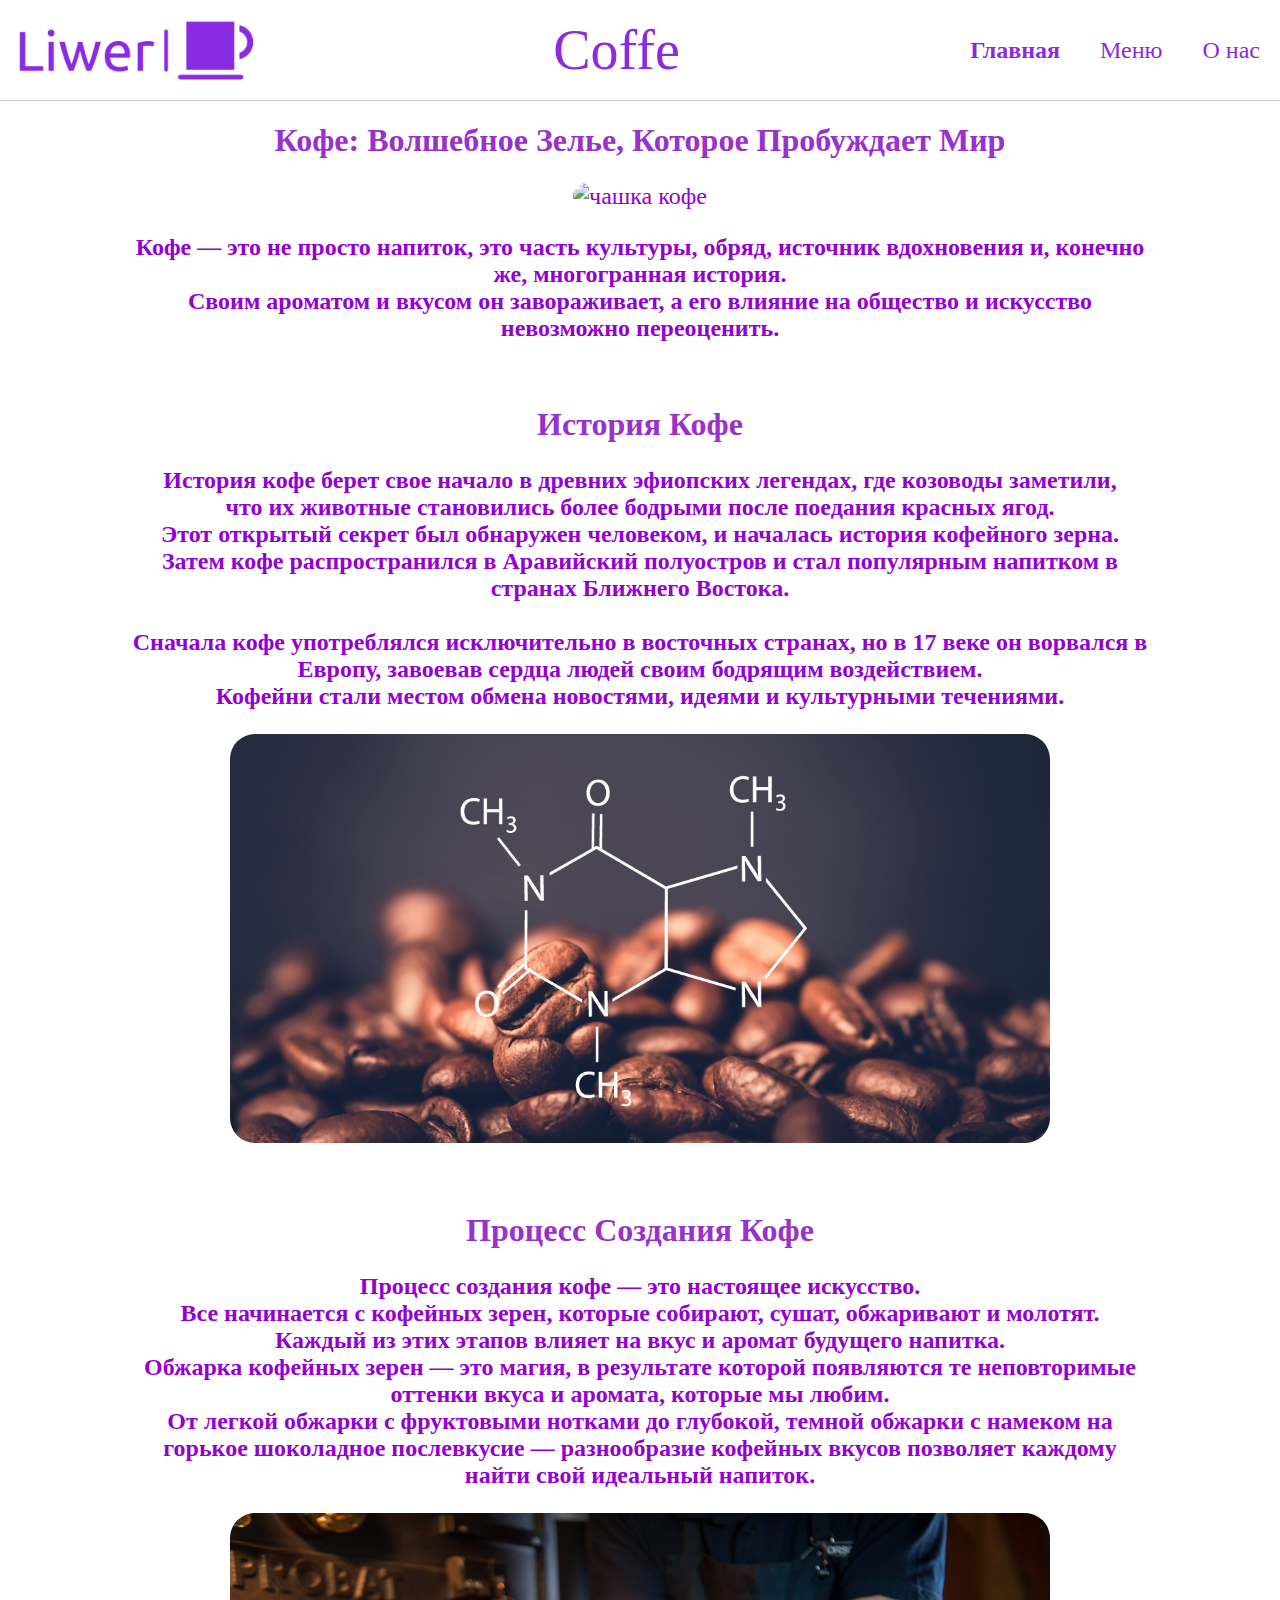
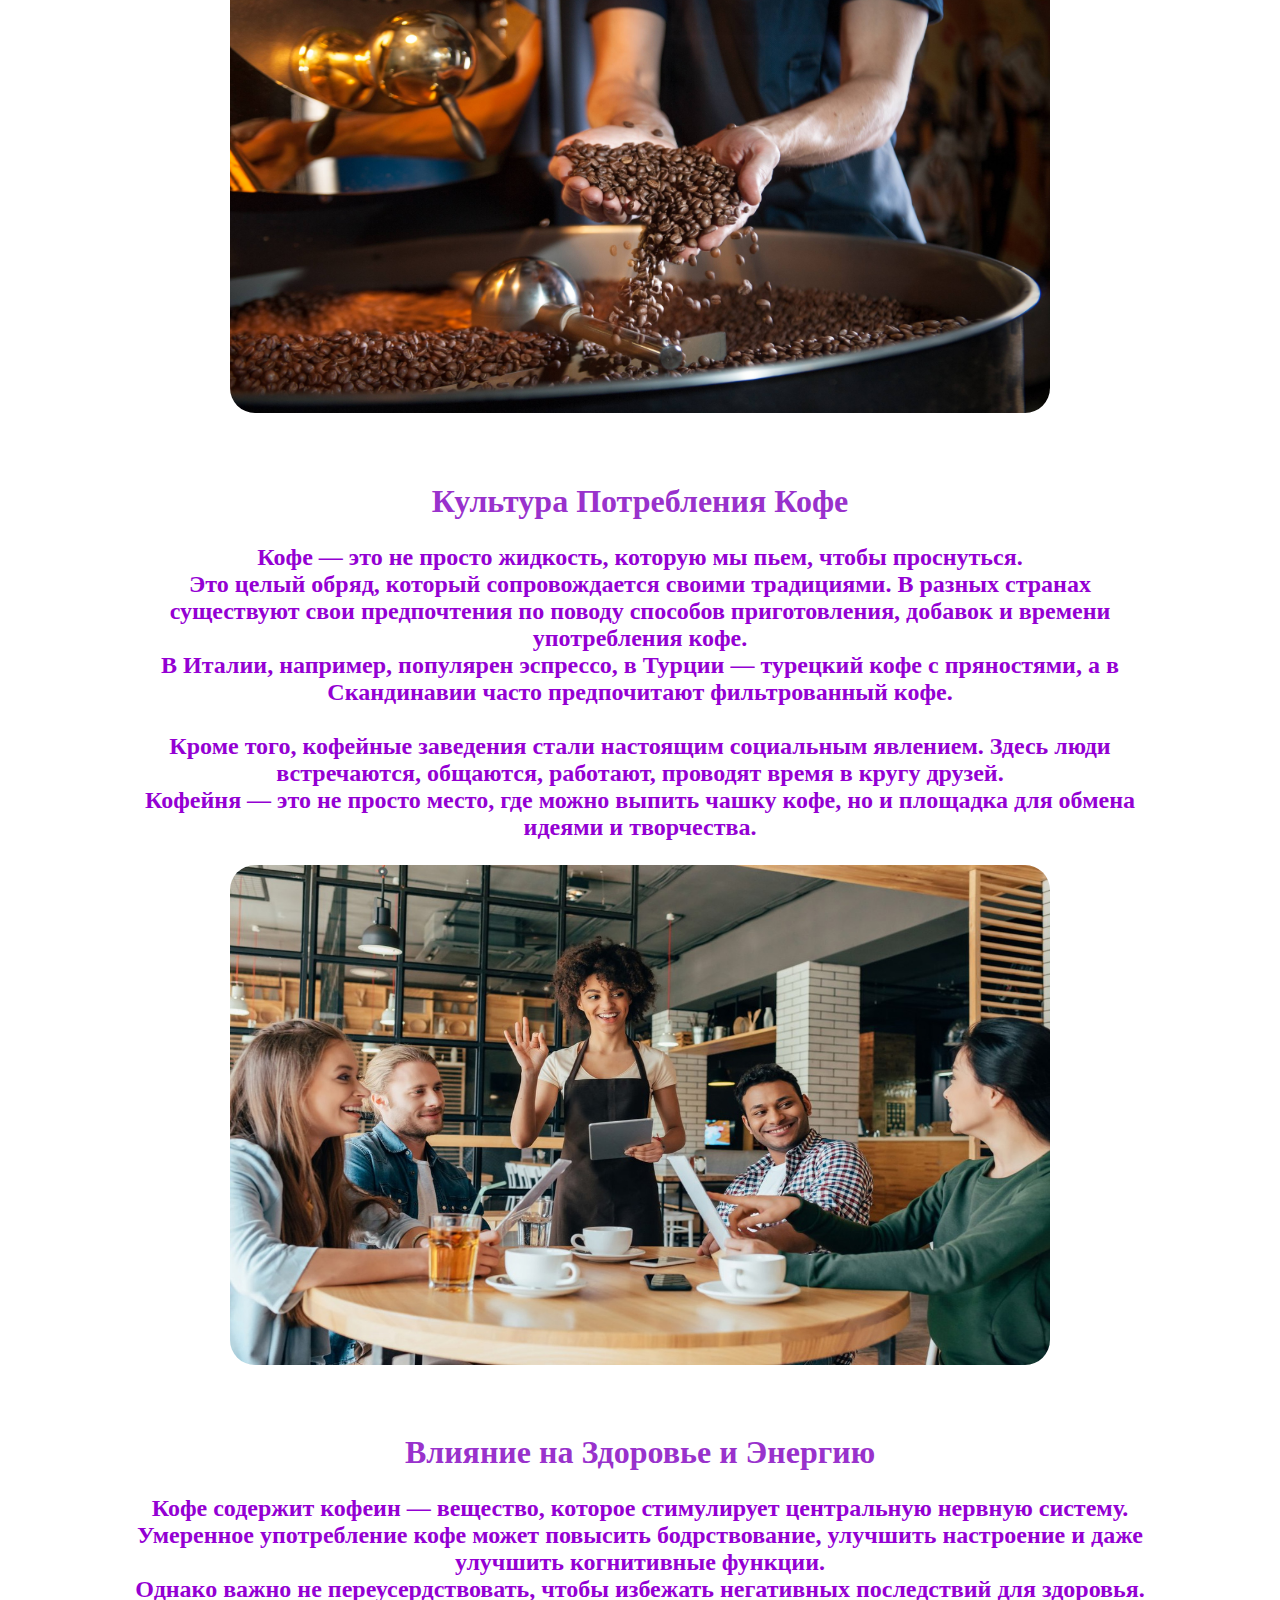
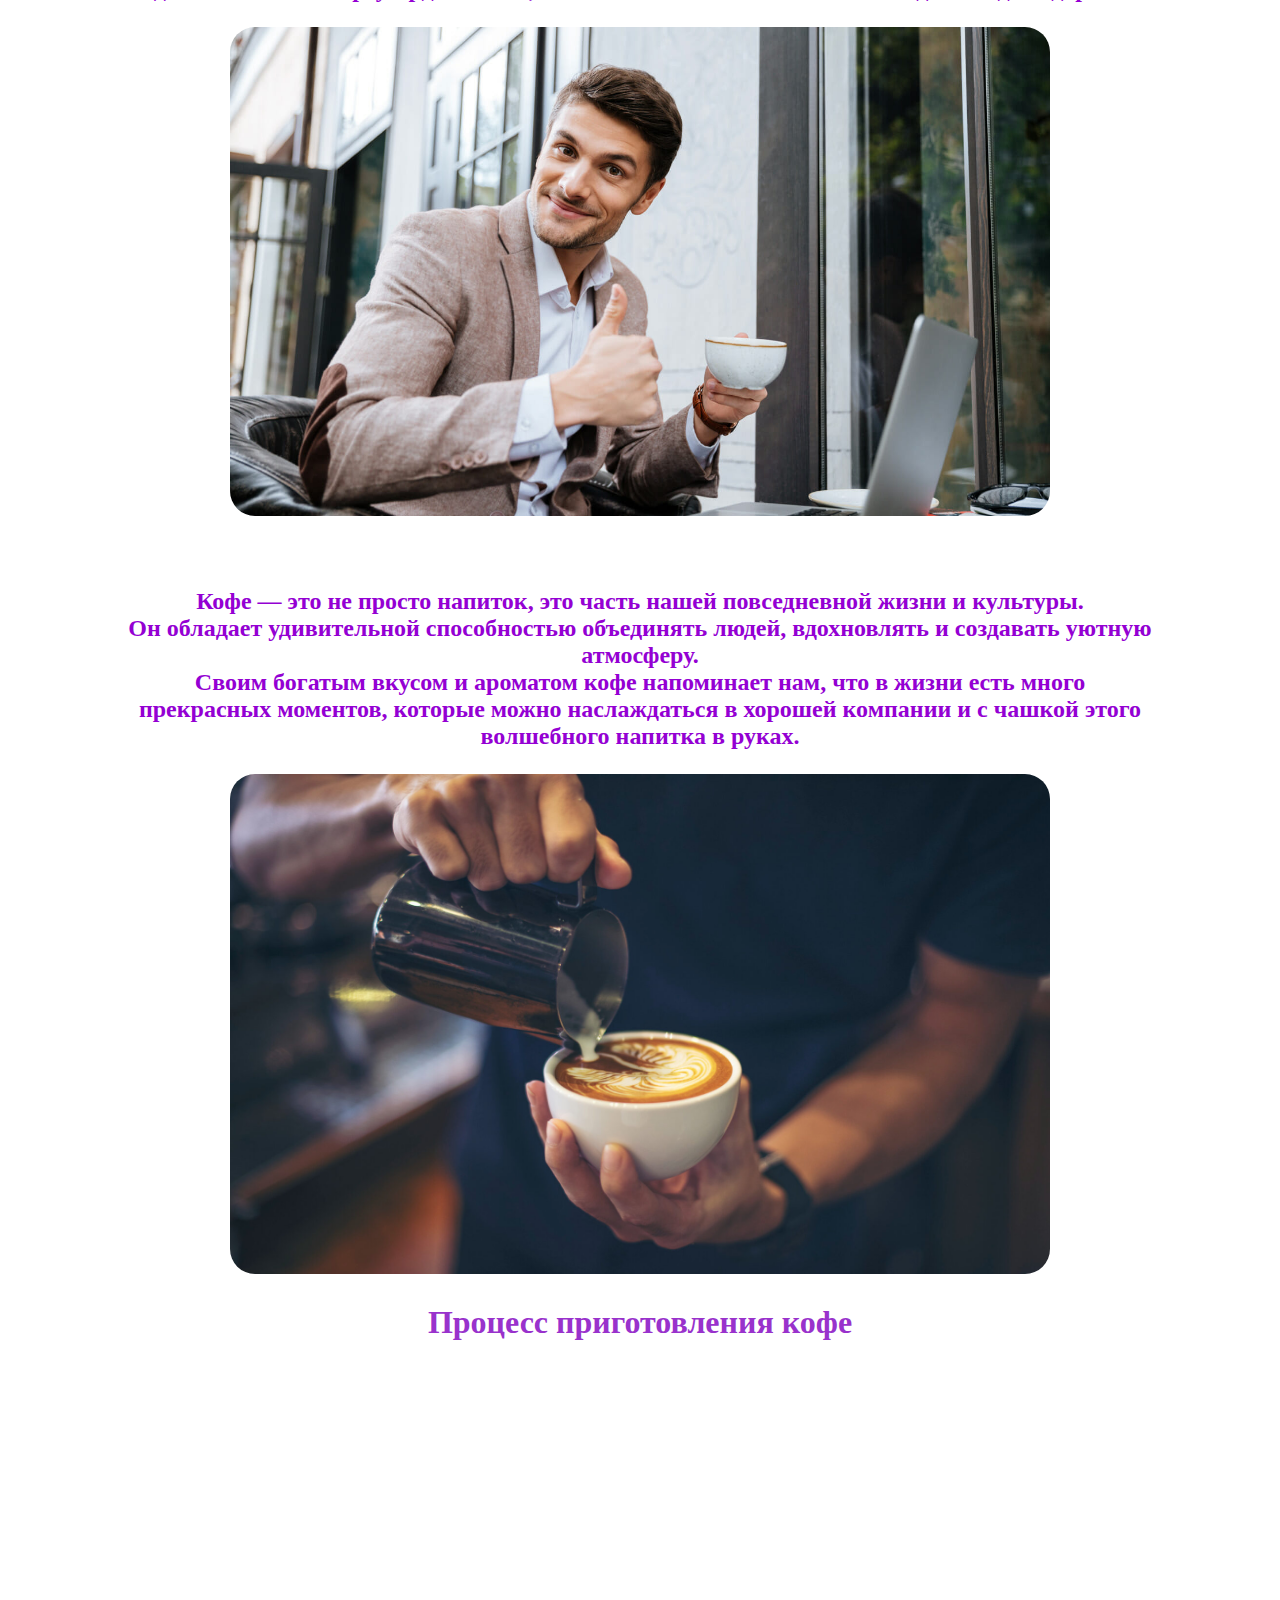
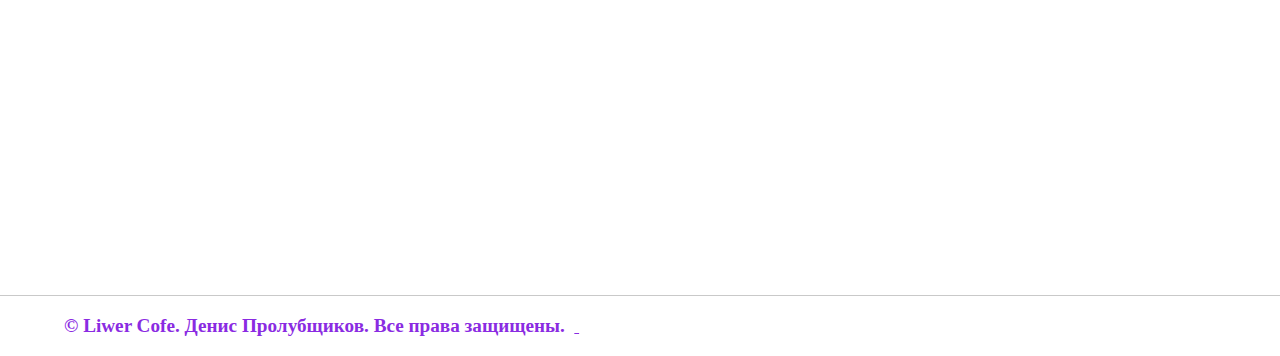
==== commit fbad9b3b: "Update index.html" ====
--- a/index.html
+++ b/index.html
@@ -68,7 +68,7 @@
 
     </main>
     <footer>
-        <p class="podval"><strong>&copy; Liwer Cofe. Денис Пролубщиков.&nbsp;Все права защищены.</strong>&nbsp;&nbsp;<a href="https://vk.com/liwer_den"><i class="fa-brands fa-vk"></i> </a>&nbsp;&nbsp;<a href="t.me/Den55top1gg"><i class="fa-brands fa-telegram"></i> </a>&nbsp;&nbsp;<a href="mailto:denisprolubsikov8449@gmail.com"><i class="fa fa-envelope" aria-hidden="true"></i></a></p>
+        <p class="podval"><strong>&copy; Liwer Cofe. Денис Пролубщиков.&nbsp;Все права защищены.</strong>&nbsp;&nbsp;<a href="https://vk.com/liwer_den"><i class="fa-brands fa-vk"></i> </a>&nbsp;&nbsp;<a href="t.me/Den55top1gg"><i class="fa-brands fa-telegram"></i></a>&nbsp;&nbsp;<a href="mailto:denisprolubsikov8449@gmail.com"><i class="fa fa-envelope" aria-hidden="true"></i></a></p>
     </footer>
 </body>
 </html>
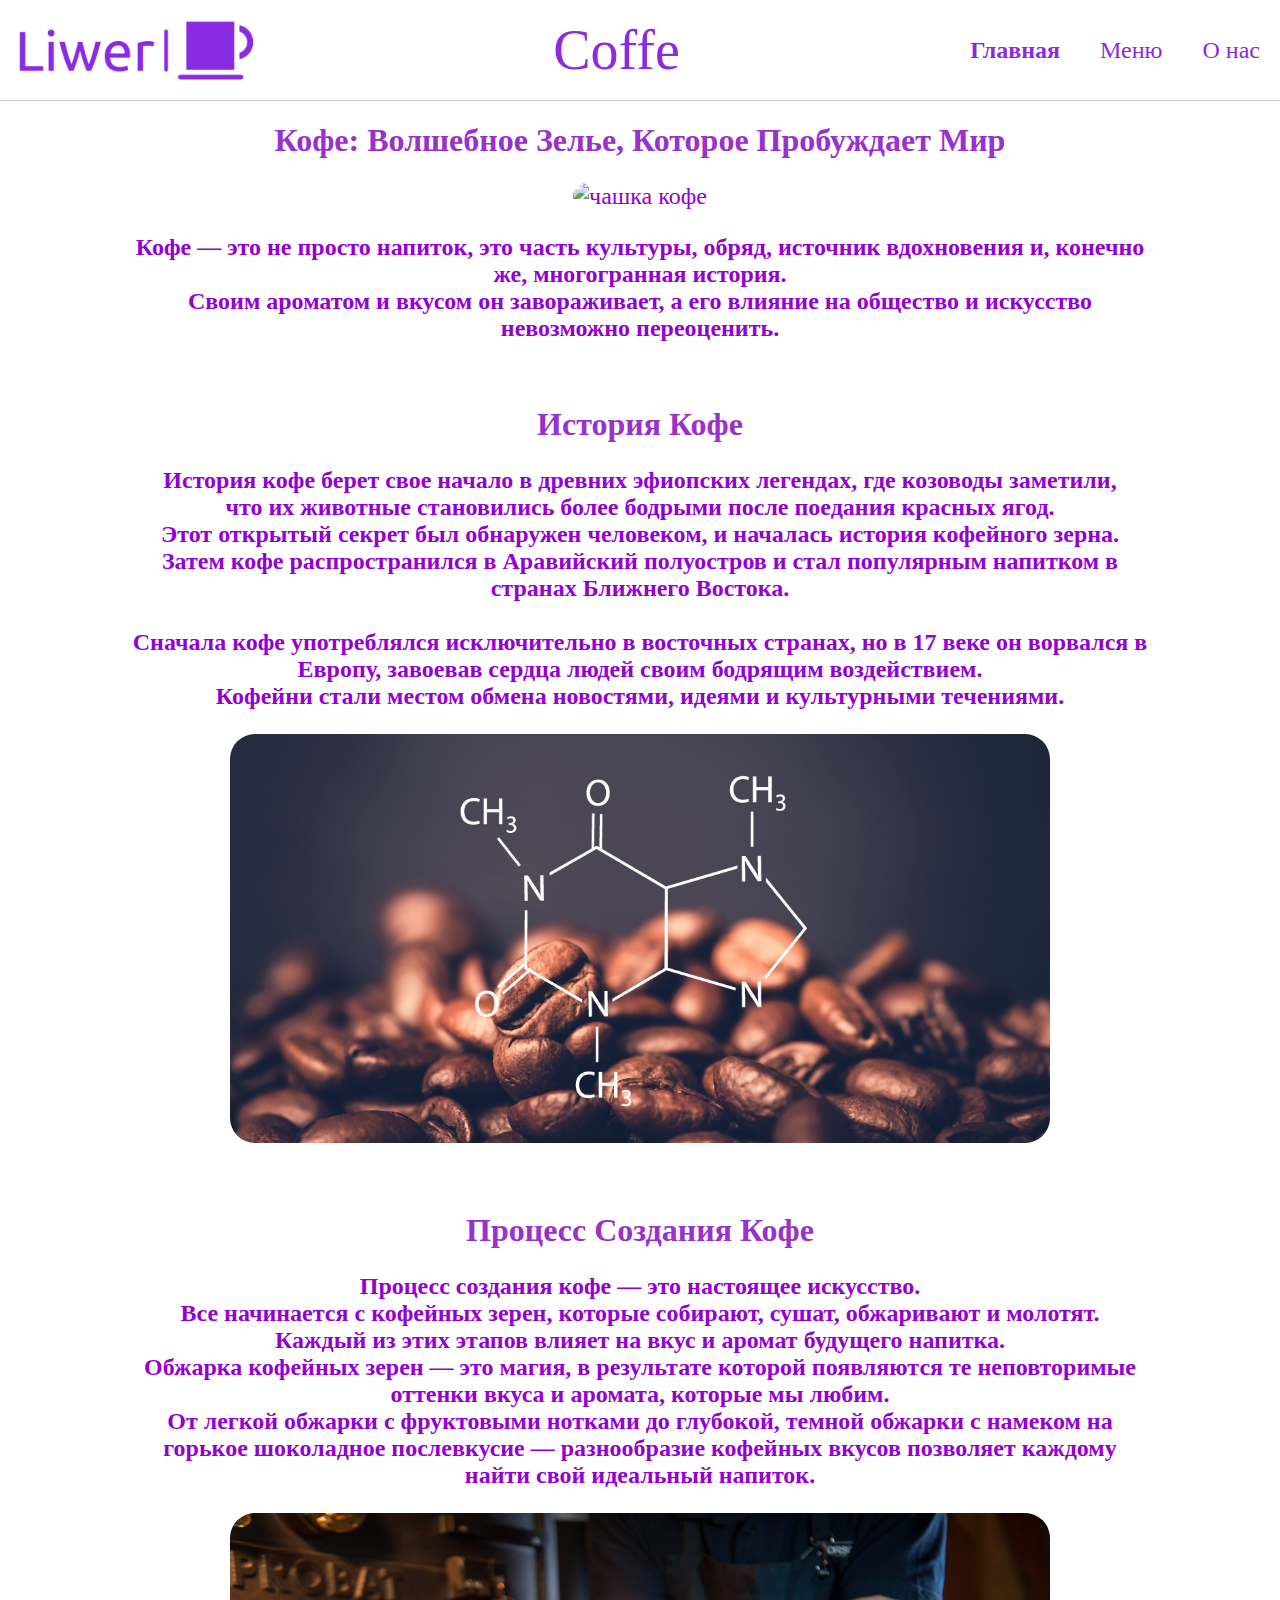
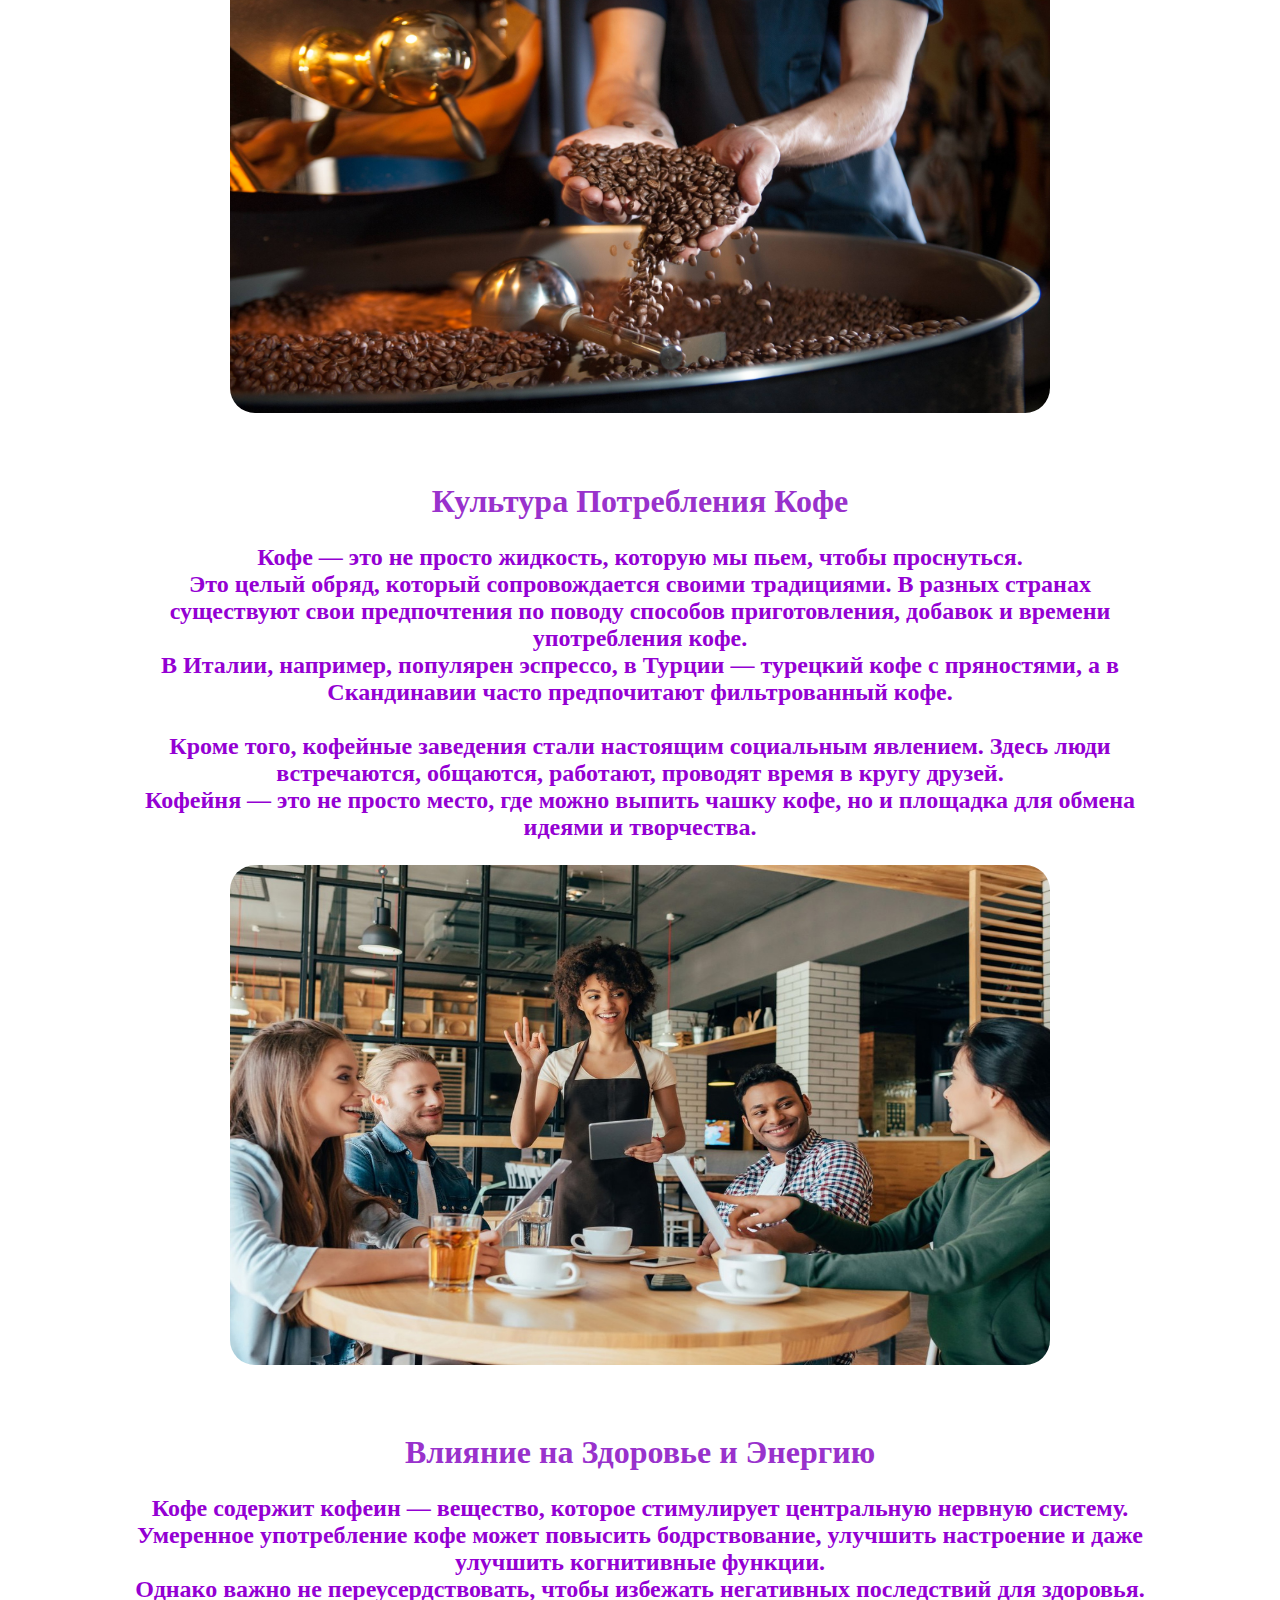
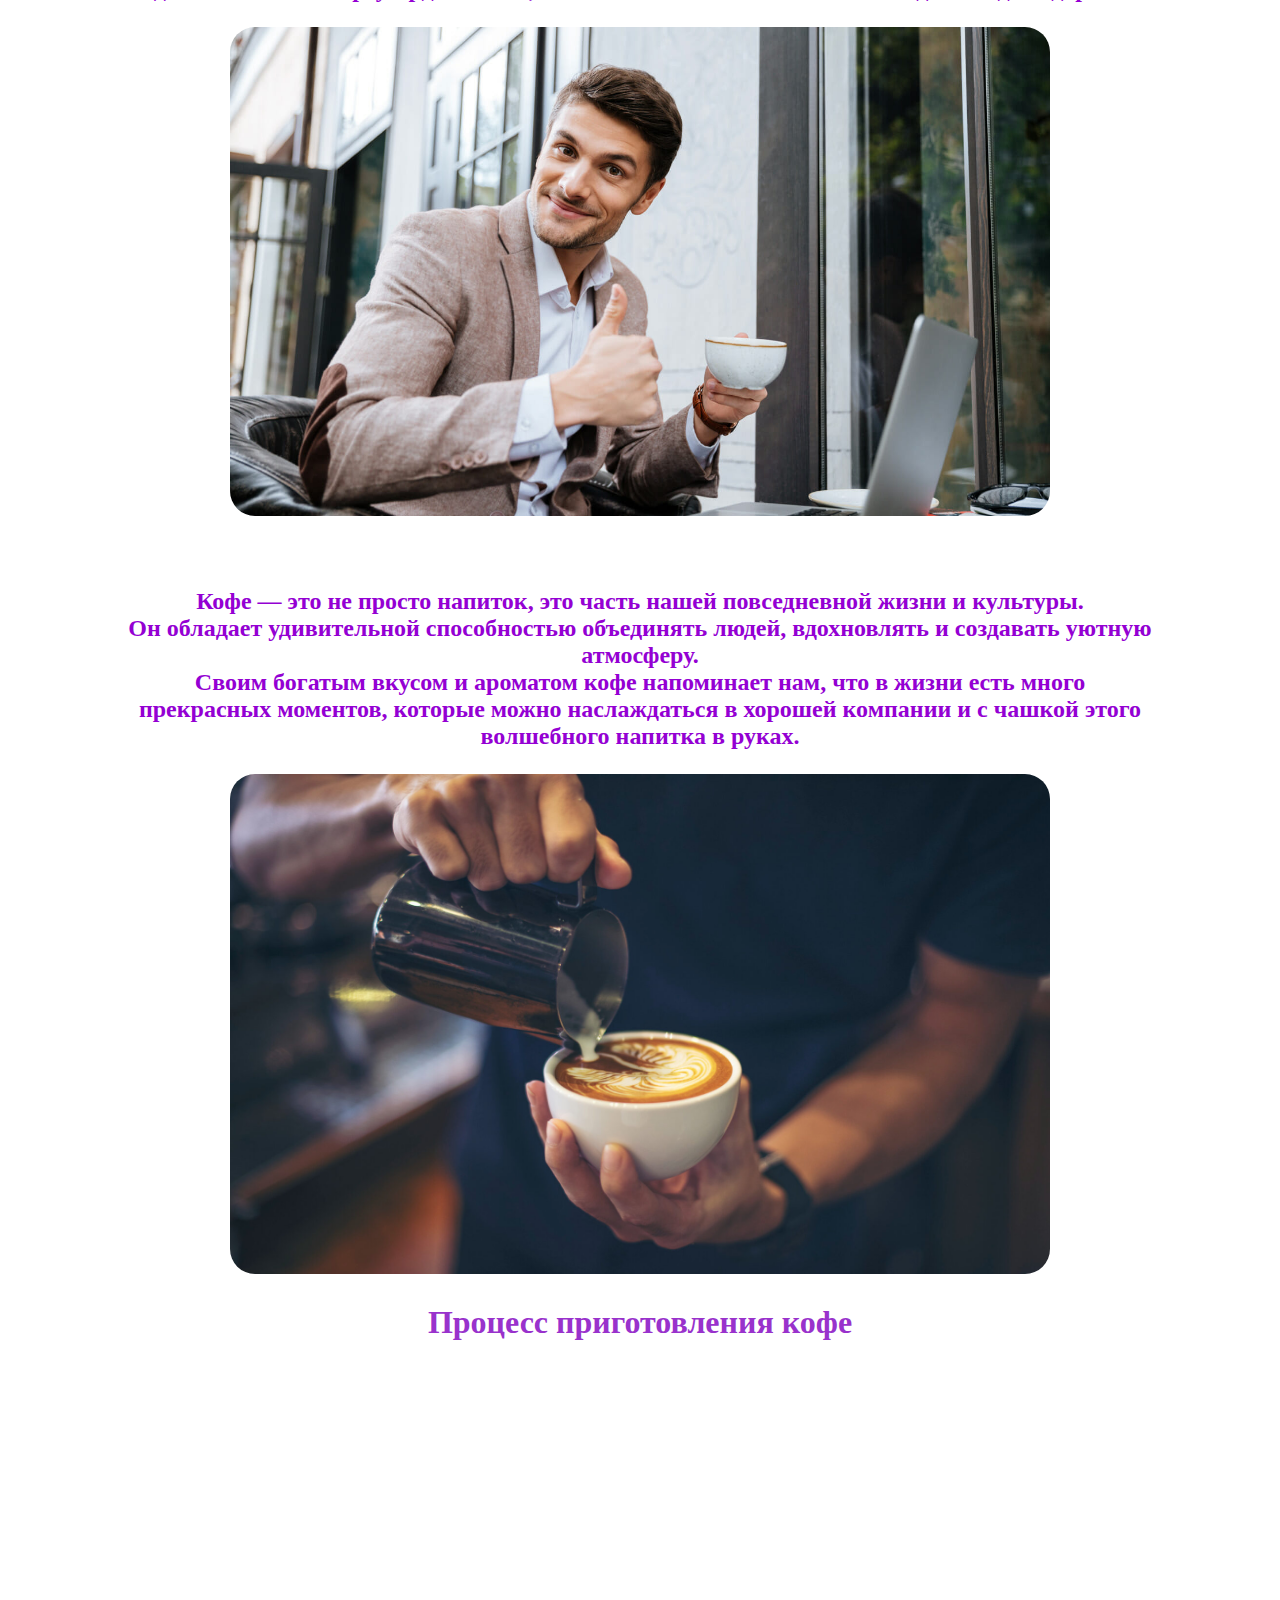
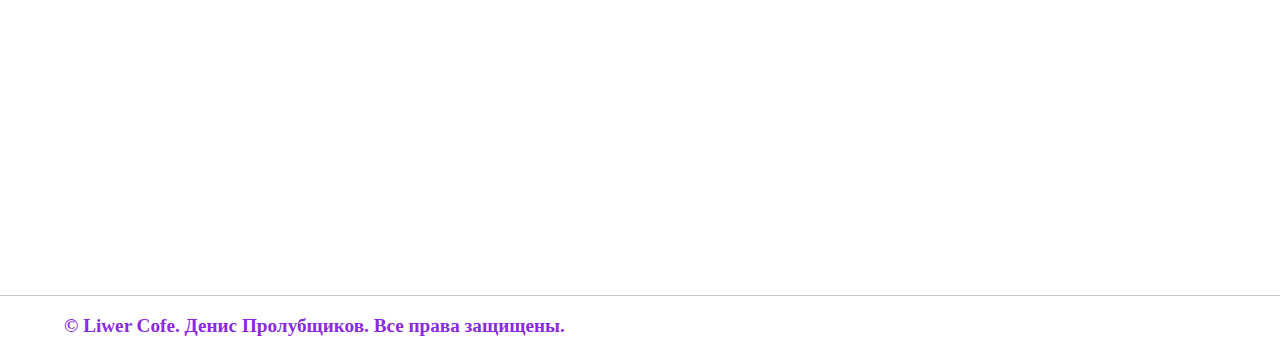
==== commit 93cbe8c7: "Update index.html" ====
--- a/index.html
+++ b/index.html
@@ -68,7 +68,7 @@
 
     </main>
     <footer>
-        <p class="podval"><strong>&copy; Liwer Cofe. Денис Пролубщиков.&nbsp;Все права защищены.</strong>&nbsp;&nbsp;<a href="https://vk.com/liwer_den"><i class="fa-brands fa-vk"></i> </a>&nbsp;&nbsp;<a href="t.me/Den55top1gg"><i class="fa-brands fa-telegram"></i></a>&nbsp;&nbsp;<a href="mailto:denisprolubsikov8449@gmail.com"><i class="fa fa-envelope" aria-hidden="true"></i></a></p>
+        <p class="podval"><strong>&copy; Liwer Cofe. Денис Пролубщиков.&nbsp;Все права защищены.</strong>&nbsp;&nbsp;<a href="https://vk.com/liwer_den"><i class="fa-brands fa-vk"></i></a>&nbsp;&nbsp;<a href="t.me/Den55top1gg"><i class="fa-brands fa-telegram"></i></a>&nbsp;&nbsp;<a href="mailto:denisprolubsikov8449@gmail.com"><i class="fa fa-envelope" aria-hidden="true"></i></a></p>
     </footer>
 </body>
 </html>
